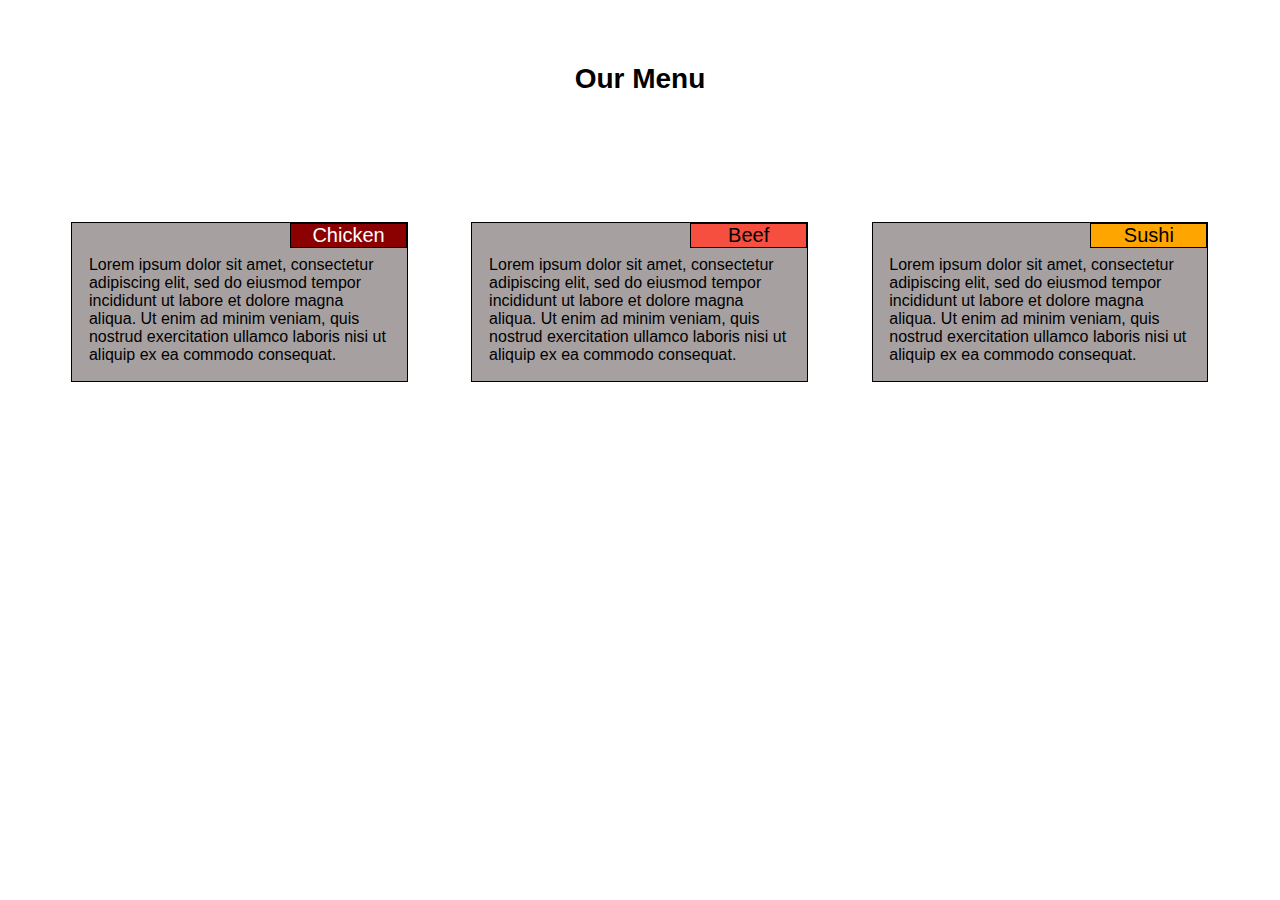
==== index.html @ ed5b0df2 "Update index.html" ====
<!doctype html>
<head>
<meta charset="utf-8">
<meta content="width=device-width initial-scaling=1">
<link rel="stylesheet" href="assignment2_styles.css">
</head>
<body>
<h1>Our Menu</h1>
<section id="chicken" class="col-lg-4 col-md-6">
  <span class="red title">Chicken</span>
  <article>
  Lorem ipsum dolor sit amet, consectetur adipiscing elit, sed do eiusmod tempor incididunt ut labore et dolore magna aliqua. Ut enim ad minim veniam, quis nostrud exercitation ullamco laboris nisi ut aliquip ex ea commodo consequat.
  </article>
</section>
<section id="beef" class="col-lg-4 col-md-6">
  <span class="orange title">Beef</span>
  <article>
  Lorem ipsum dolor sit amet, consectetur adipiscing elit, sed do eiusmod tempor incididunt ut labore et dolore magna aliqua. Ut enim ad minim veniam, quis nostrud exercitation ullamco laboris nisi ut aliquip ex ea commodo consequat.
  </article>
</section>
<section id="sushi" class="col-lg-4 col-md-12">
  <span class="yellow title">Sushi</span>
  <article>
  Lorem ipsum dolor sit amet, consectetur adipiscing elit, sed do eiusmod tempor incididunt ut labore et dolore magna aliqua. Ut enim ad minim veniam, quis nostrud exercitation ullamco laboris nisi ut aliquip ex ea commodo consequat.
  </article>
</section>
</body>
</html>
---- assignment2_styles.css ----
* {
	box-sizing: border-box;
}

body {
	color: black;
	font-family: Arial, sans serif;
}

h1 {
	text-align: center;
	font-size: 1.75em;
}

section {
	float: left;
	background-color: #a7a0a0;
	border: 1px solid black;
	position: relative;
}

.title {
	position: absolute;
	right: 0px;
	text-align: center;
	font-size: 1.25em;
	width: 35%;
	border: 1px solid black;
}

.red {
	background-color: #8b0000;
	color: white;
}

.orange {
	background-color: #f64e3f;
}

.yellow {
	background-color: #ffa500;
}

@media (min-width: 992px) {
	h1 {
		margin-top: 5%;
		margin-bottom: 10%;
	}
	section.col-lg-4 {
		width: 26.66%;
		height: 50%;
	}
	#chicken {
		margin-left: 5%;
		margin-right: 2.5%;
	}
	#beef {
		margin-left: 2.5%;
		margin-right: 2.5%;
	}
	#sushi {
		margin-left: 2.5%;
		margin-right: 5%;
	}
	article {
		margin: 10% 5% 5%;
	}
}

@media (min-width: 768px) and (max-width: 991px) {
	h1 {
		margin-top: 5%;
		margin-bottom: 10%;
	}
	section.col-md-6 {
		width: 42.5%;
		height: 40%;
	}
	section.col-md-12 {
		width: 90%;
		height: 40%;
		margin: 5%;
	}
	#chicken {
		margin-left: 5%;
		margin-right: 2.5%;
	}
	#beef {
		margin-left: 2.5%;
		margin-right: 5%;
	}
	article {
		margin: 8% 4% 4%;
	}
	#sushi > article {
		margin: 6% 3% 3%;
	}
}

@media (max-width: 767px) {
	h1 {
		margin-top: 5%;
		margin-bottom: 5%;
	}
	section {
		width: 90%;
		height: 25%;
		margin: 0% 5% 5%;
	}
	article {
		margin: 10% 5% 5%;
	}
}
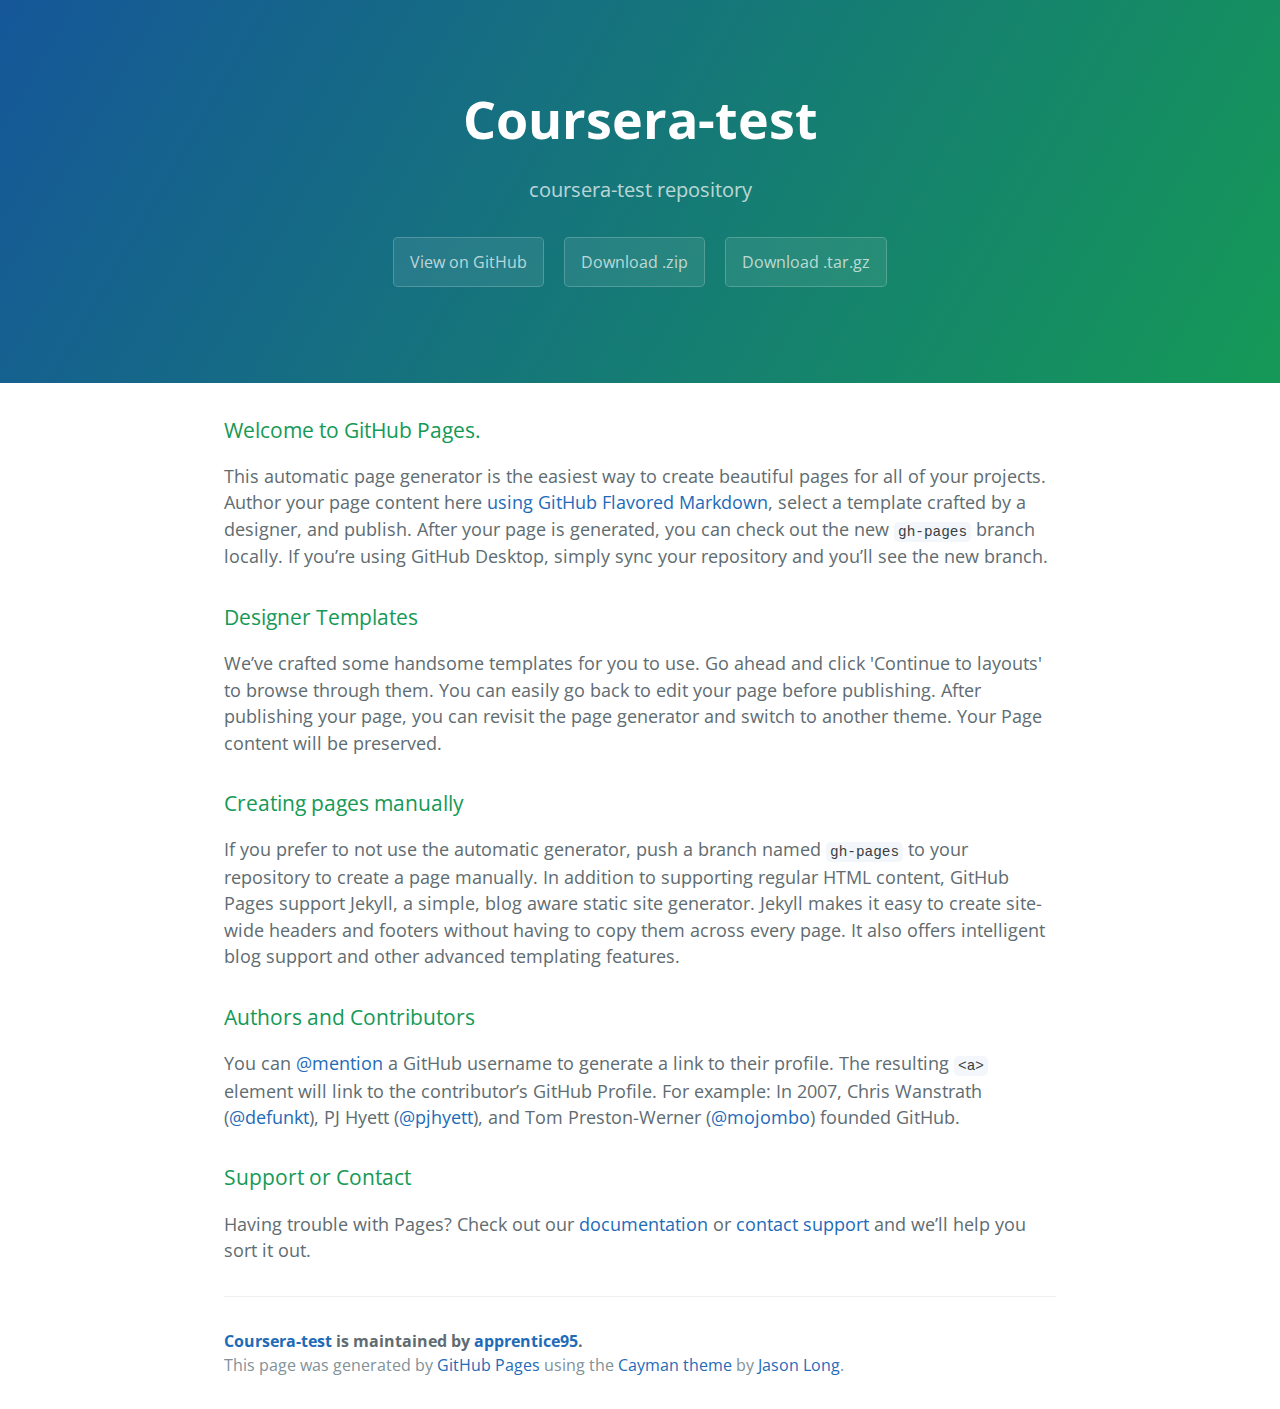
==== commit bdde344e: "Create gh-pages branch via GitHub" ====
--- a/index.html
+++ b/index.html
@@ -1,28 +1,57 @@
-<!doctype html>
-<head>
-<meta charset="utf-8">
-<meta content="width=device-width initial-scaling=1">
-<link rel="stylesheet" href="assignment2_styles.css">
-</head>
-<body>
-<h1>Our Menu</h1>
-<section id="chicken" class="col-lg-4 col-md-6">
-  <span class="red title">Chicken</span>
-  <article>
-  Lorem ipsum dolor sit amet, consectetur adipiscing elit, sed do eiusmod tempor incididunt ut labore et dolore magna aliqua. Ut enim ad minim veniam, quis nostrud exercitation ullamco laboris nisi ut aliquip ex ea commodo consequat.
-  </article>
-</section>
-<section id="beef" class="col-lg-4 col-md-6">
-  <span class="orange title">Beef</span>
-  <article>
-  Lorem ipsum dolor sit amet, consectetur adipiscing elit, sed do eiusmod tempor incididunt ut labore et dolore magna aliqua. Ut enim ad minim veniam, quis nostrud exercitation ullamco laboris nisi ut aliquip ex ea commodo consequat.
-  </article>
-</section>
-<section id="sushi" class="col-lg-4 col-md-12">
-  <span class="yellow title">Sushi</span>
-  <article>
-  Lorem ipsum dolor sit amet, consectetur adipiscing elit, sed do eiusmod tempor incididunt ut labore et dolore magna aliqua. Ut enim ad minim veniam, quis nostrud exercitation ullamco laboris nisi ut aliquip ex ea commodo consequat.
-  </article>
-</section>
-</body>
+<!DOCTYPE html>
+<html lang="en-us">
+  <head>
+    <meta charset="UTF-8">
+    <title>Coursera-test by apprentice95</title>
+    <meta name="viewport" content="width=device-width, initial-scale=1">
+    <link rel="stylesheet" type="text/css" href="stylesheets/normalize.css" media="screen">
+    <link href='https://fonts.googleapis.com/css?family=Open+Sans:400,700' rel='stylesheet' type='text/css'>
+    <link rel="stylesheet" type="text/css" href="stylesheets/stylesheet.css" media="screen">
+    <link rel="stylesheet" type="text/css" href="stylesheets/github-light.css" media="screen">
+  </head>
+  <body>
+    <section class="page-header">
+      <h1 class="project-name">Coursera-test</h1>
+      <h2 class="project-tagline">coursera-test repository</h2>
+      <a href="https://github.com/apprentice95/coursera-test" class="btn">View on GitHub</a>
+      <a href="https://github.com/apprentice95/coursera-test/zipball/master" class="btn">Download .zip</a>
+      <a href="https://github.com/apprentice95/coursera-test/tarball/master" class="btn">Download .tar.gz</a>
+    </section>
+
+    <section class="main-content">
+      <h3>
+<a id="welcome-to-github-pages" class="anchor" href="#welcome-to-github-pages" aria-hidden="true"><span aria-hidden="true" class="octicon octicon-link"></span></a>Welcome to GitHub Pages.</h3>
+
+<p>This automatic page generator is the easiest way to create beautiful pages for all of your projects. Author your page content here <a href="https://guides.github.com/features/mastering-markdown/">using GitHub Flavored Markdown</a>, select a template crafted by a designer, and publish. After your page is generated, you can check out the new <code>gh-pages</code> branch locally. If you’re using GitHub Desktop, simply sync your repository and you’ll see the new branch.</p>
+
+<h3>
+<a id="designer-templates" class="anchor" href="#designer-templates" aria-hidden="true"><span aria-hidden="true" class="octicon octicon-link"></span></a>Designer Templates</h3>
+
+<p>We’ve crafted some handsome templates for you to use. Go ahead and click 'Continue to layouts' to browse through them. You can easily go back to edit your page before publishing. After publishing your page, you can revisit the page generator and switch to another theme. Your Page content will be preserved.</p>
+
+<h3>
+<a id="creating-pages-manually" class="anchor" href="#creating-pages-manually" aria-hidden="true"><span aria-hidden="true" class="octicon octicon-link"></span></a>Creating pages manually</h3>
+
+<p>If you prefer to not use the automatic generator, push a branch named <code>gh-pages</code> to your repository to create a page manually. In addition to supporting regular HTML content, GitHub Pages support Jekyll, a simple, blog aware static site generator. Jekyll makes it easy to create site-wide headers and footers without having to copy them across every page. It also offers intelligent blog support and other advanced templating features.</p>
+
+<h3>
+<a id="authors-and-contributors" class="anchor" href="#authors-and-contributors" aria-hidden="true"><span aria-hidden="true" class="octicon octicon-link"></span></a>Authors and Contributors</h3>
+
+<p>You can <a href="https://help.github.com/articles/basic-writing-and-formatting-syntax/#mentioning-users-and-teams" class="user-mention">@mention</a> a GitHub username to generate a link to their profile. The resulting <code>&lt;a&gt;</code> element will link to the contributor’s GitHub Profile. For example: In 2007, Chris Wanstrath (<a href="https://github.com/defunkt" class="user-mention">@defunkt</a>), PJ Hyett (<a href="https://github.com/pjhyett" class="user-mention">@pjhyett</a>), and Tom Preston-Werner (<a href="https://github.com/mojombo" class="user-mention">@mojombo</a>) founded GitHub.</p>
+
+<h3>
+<a id="support-or-contact" class="anchor" href="#support-or-contact" aria-hidden="true"><span aria-hidden="true" class="octicon octicon-link"></span></a>Support or Contact</h3>
+
+<p>Having trouble with Pages? Check out our <a href="https://help.github.com/pages">documentation</a> or <a href="https://github.com/contact">contact support</a> and we’ll help you sort it out.</p>
+
+      <footer class="site-footer">
+        <span class="site-footer-owner"><a href="https://github.com/apprentice95/coursera-test">Coursera-test</a> is maintained by <a href="https://github.com/apprentice95">apprentice95</a>.</span>
+
+        <span class="site-footer-credits">This page was generated by <a href="https://pages.github.com">GitHub Pages</a> using the <a href="https://github.com/jasonlong/cayman-theme">Cayman theme</a> by <a href="https://twitter.com/jasonlong">Jason Long</a>.</span>
+      </footer>
+
+    </section>
+
+  
+  </body>
 </html>
--- a/stylesheets/stylesheet.css
+++ b/stylesheets/stylesheet.css
@@ -0,0 +1,245 @@
+* {
+  box-sizing: border-box; }
+
+body {
+  padding: 0;
+  margin: 0;
+  font-family: "Open Sans", "Helvetica Neue", Helvetica, Arial, sans-serif;
+  font-size: 16px;
+  line-height: 1.5;
+  color: #606c71; }
+
+a {
+  color: #1e6bb8;
+  text-decoration: none; }
+  a:hover {
+    text-decoration: underline; }
+
+.btn {
+  display: inline-block;
+  margin-bottom: 1rem;
+  color: rgba(255, 255, 255, 0.7);
+  background-color: rgba(255, 255, 255, 0.08);
+  border-color: rgba(255, 255, 255, 0.2);
+  border-style: solid;
+  border-width: 1px;
+  border-radius: 0.3rem;
+  transition: color 0.2s, background-color 0.2s, border-color 0.2s; }
+  .btn + .btn {
+    margin-left: 1rem; }
+
+.btn:hover {
+  color: rgba(255, 255, 255, 0.8);
+  text-decoration: none;
+  background-color: rgba(255, 255, 255, 0.2);
+  border-color: rgba(255, 255, 255, 0.3); }
+
+@media screen and (min-width: 64em) {
+  .btn {
+    padding: 0.75rem 1rem; } }
+
+@media screen and (min-width: 42em) and (max-width: 64em) {
+  .btn {
+    padding: 0.6rem 0.9rem;
+    font-size: 0.9rem; } }
+
+@media screen and (max-width: 42em) {
+  .btn {
+    display: block;
+    width: 100%;
+    padding: 0.75rem;
+    font-size: 0.9rem; }
+    .btn + .btn {
+      margin-top: 1rem;
+      margin-left: 0; } }
+
+.page-header {
+  color: #fff;
+  text-align: center;
+  background-color: #159957;
+  background-image: linear-gradient(120deg, #155799, #159957); }
+
+@media screen and (min-width: 64em) {
+  .page-header {
+    padding: 5rem 6rem; } }
+
+@media screen and (min-width: 42em) and (max-width: 64em) {
+  .page-header {
+    padding: 3rem 4rem; } }
+
+@media screen and (max-width: 42em) {
+  .page-header {
+    padding: 2rem 1rem; } }
+
+.project-name {
+  margin-top: 0;
+  margin-bottom: 0.1rem; }
+
+@media screen and (min-width: 64em) {
+  .project-name {
+    font-size: 3.25rem; } }
+
+@media screen and (min-width: 42em) and (max-width: 64em) {
+  .project-name {
+    font-size: 2.25rem; } }
+
+@media screen and (max-width: 42em) {
+  .project-name {
+    font-size: 1.75rem; } }
+
+.project-tagline {
+  margin-bottom: 2rem;
+  font-weight: normal;
+  opacity: 0.7; }
+
+@media screen and (min-width: 64em) {
+  .project-tagline {
+    font-size: 1.25rem; } }
+
+@media screen and (min-width: 42em) and (max-width: 64em) {
+  .project-tagline {
+    font-size: 1.15rem; } }
+
+@media screen and (max-width: 42em) {
+  .project-tagline {
+    font-size: 1rem; } }
+
+.main-content :first-child {
+  margin-top: 0; }
+.main-content img {
+  max-width: 100%; }
+.main-content h1, .main-content h2, .main-content h3, .main-content h4, .main-content h5, .main-content h6 {
+  margin-top: 2rem;
+  margin-bottom: 1rem;
+  font-weight: normal;
+  color: #159957; }
+.main-content p {
+  margin-bottom: 1em; }
+.main-content code {
+  padding: 2px 4px;
+  font-family: Consolas, "Liberation Mono", Menlo, Courier, monospace;
+  font-size: 0.9rem;
+  color: #383e41;
+  background-color: #f3f6fa;
+  border-radius: 0.3rem; }
+.main-content pre {
+  padding: 0.8rem;
+  margin-top: 0;
+  margin-bottom: 1rem;
+  font: 1rem Consolas, "Liberation Mono", Menlo, Courier, monospace;
+  color: #567482;
+  word-wrap: normal;
+  background-color: #f3f6fa;
+  border: solid 1px #dce6f0;
+  border-radius: 0.3rem; }
+  .main-content pre > code {
+    padding: 0;
+    margin: 0;
+    font-size: 0.9rem;
+    color: #567482;
+    word-break: normal;
+    white-space: pre;
+    background: transparent;
+    border: 0; }
+.main-content .highlight {
+  margin-bottom: 1rem; }
+  .main-content .highlight pre {
+    margin-bottom: 0;
+    word-break: normal; }
+.main-content .highlight pre, .main-content pre {
+  padding: 0.8rem;
+  overflow: auto;
+  font-size: 0.9rem;
+  line-height: 1.45;
+  border-radius: 0.3rem; }
+.main-content pre code, .main-content pre tt {
+  display: inline;
+  max-width: initial;
+  padding: 0;
+  margin: 0;
+  overflow: initial;
+  line-height: inherit;
+  word-wrap: normal;
+  background-color: transparent;
+  border: 0; }
+  .main-content pre code:before, .main-content pre code:after, .main-content pre tt:before, .main-content pre tt:after {
+    content: normal; }
+.main-content ul, .main-content ol {
+  margin-top: 0; }
+.main-content blockquote {
+  padding: 0 1rem;
+  margin-left: 0;
+  color: #819198;
+  border-left: 0.3rem solid #dce6f0; }
+  .main-content blockquote > :first-child {
+    margin-top: 0; }
+  .main-content blockquote > :last-child {
+    margin-bottom: 0; }
+.main-content table {
+  display: block;
+  width: 100%;
+  overflow: auto;
+  word-break: normal;
+  word-break: keep-all; }
+  .main-content table th {
+    font-weight: bold; }
+  .main-content table th, .main-content table td {
+    padding: 0.5rem 1rem;
+    border: 1px solid #e9ebec; }
+.main-content dl {
+  padding: 0; }
+  .main-content dl dt {
+    padding: 0;
+    margin-top: 1rem;
+    font-size: 1rem;
+    font-weight: bold; }
+  .main-content dl dd {
+    padding: 0;
+    margin-bottom: 1rem; }
+.main-content hr {
+  height: 2px;
+  padding: 0;
+  margin: 1rem 0;
+  background-color: #eff0f1;
+  border: 0; }
+
+@media screen and (min-width: 64em) {
+  .main-content {
+    max-width: 64rem;
+    padding: 2rem 6rem;
+    margin: 0 auto;
+    font-size: 1.1rem; } }
+
+@media screen and (min-width: 42em) and (max-width: 64em) {
+  .main-content {
+    padding: 2rem 4rem;
+    font-size: 1.1rem; } }
+
+@media screen and (max-width: 42em) {
+  .main-content {
+    padding: 2rem 1rem;
+    font-size: 1rem; } }
+
+.site-footer {
+  padding-top: 2rem;
+  margin-top: 2rem;
+  border-top: solid 1px #eff0f1; }
+
+.site-footer-owner {
+  display: block;
+  font-weight: bold; }
+
+.site-footer-credits {
+  color: #819198; }
+
+@media screen and (min-width: 64em) {
+  .site-footer {
+    font-size: 1rem; } }
+
+@media screen and (min-width: 42em) and (max-width: 64em) {
+  .site-footer {
+    font-size: 1rem; } }
+
+@media screen and (max-width: 42em) {
+  .site-footer {
+    font-size: 0.9rem; } }
--- a/stylesheets/github-light.css
+++ b/stylesheets/github-light.css
@@ -0,0 +1,124 @@
+/*
+The MIT License (MIT)
+
+Copyright (c) 2016 GitHub, Inc.
+
+Permission is hereby granted, free of charge, to any person obtaining a copy
+of this software and associated documentation files (the "Software"), to deal
+in the Software without restriction, including without limitation the rights
+to use, copy, modify, merge, publish, distribute, sublicense, and/or sell
+copies of the Software, and to permit persons to whom the Software is
+furnished to do so, subject to the following conditions:
+
+The above copyright notice and this permission notice shall be included in all
+copies or substantial portions of the Software.
+
+THE SOFTWARE IS PROVIDED "AS IS", WITHOUT WARRANTY OF ANY KIND, EXPRESS OR
+IMPLIED, INCLUDING BUT NOT LIMITED TO THE WARRANTIES OF MERCHANTABILITY,
+FITNESS FOR A PARTICULAR PURPOSE AND NONINFRINGEMENT. IN NO EVENT SHALL THE
+AUTHORS OR COPYRIGHT HOLDERS BE LIABLE FOR ANY CLAIM, DAMAGES OR OTHER
+LIABILITY, WHETHER IN AN ACTION OF CONTRACT, TORT OR OTHERWISE, ARISING FROM,
+OUT OF OR IN CONNECTION WITH THE SOFTWARE OR THE USE OR OTHER DEALINGS IN THE
+SOFTWARE.
+
+*/
+
+.pl-c /* comment */ {
+  color: #969896;
+}
+
+.pl-c1 /* constant, variable.other.constant, support, meta.property-name, support.constant, support.variable, meta.module-reference, markup.raw, meta.diff.header */,
+.pl-s .pl-v /* string variable */ {
+  color: #0086b3;
+}
+
+.pl-e /* entity */,
+.pl-en /* entity.name */ {
+  color: #795da3;
+}
+
+.pl-smi /* variable.parameter.function, storage.modifier.package, storage.modifier.import, storage.type.java, variable.other */,
+.pl-s .pl-s1 /* string source */ {
+  color: #333;
+}
+
+.pl-ent /* entity.name.tag */ {
+  color: #63a35c;
+}
+
+.pl-k /* keyword, storage, storage.type */ {
+  color: #a71d5d;
+}
+
+.pl-s /* string */,
+.pl-pds /* punctuation.definition.string, string.regexp.character-class */,
+.pl-s .pl-pse .pl-s1 /* string punctuation.section.embedded source */,
+.pl-sr /* string.regexp */,
+.pl-sr .pl-cce /* string.regexp constant.character.escape */,
+.pl-sr .pl-sre /* string.regexp source.ruby.embedded */,
+.pl-sr .pl-sra /* string.regexp string.regexp.arbitrary-repitition */ {
+  color: #183691;
+}
+
+.pl-v /* variable */ {
+  color: #ed6a43;
+}
+
+.pl-id /* invalid.deprecated */ {
+  color: #b52a1d;
+}
+
+.pl-ii /* invalid.illegal */ {
+  color: #f8f8f8;
+  background-color: #b52a1d;
+}
+
+.pl-sr .pl-cce /* string.regexp constant.character.escape */ {
+  font-weight: bold;
+  color: #63a35c;
+}
+
+.pl-ml /* markup.list */ {
+  color: #693a17;
+}
+
+.pl-mh /* markup.heading */,
+.pl-mh .pl-en /* markup.heading entity.name */,
+.pl-ms /* meta.separator */ {
+  font-weight: bold;
+  color: #1d3e81;
+}
+
+.pl-mq /* markup.quote */ {
+  color: #008080;
+}
+
+.pl-mi /* markup.italic */ {
+  font-style: italic;
+  color: #333;
+}
+
+.pl-mb /* markup.bold */ {
+  font-weight: bold;
+  color: #333;
+}
+
+.pl-md /* markup.deleted, meta.diff.header.from-file */ {
+  color: #bd2c00;
+  background-color: #ffecec;
+}
+
+.pl-mi1 /* markup.inserted, meta.diff.header.to-file */ {
+  color: #55a532;
+  background-color: #eaffea;
+}
+
+.pl-mdr /* meta.diff.range */ {
+  font-weight: bold;
+  color: #795da3;
+}
+
+.pl-mo /* meta.output */ {
+  color: #1d3e81;
+}
+
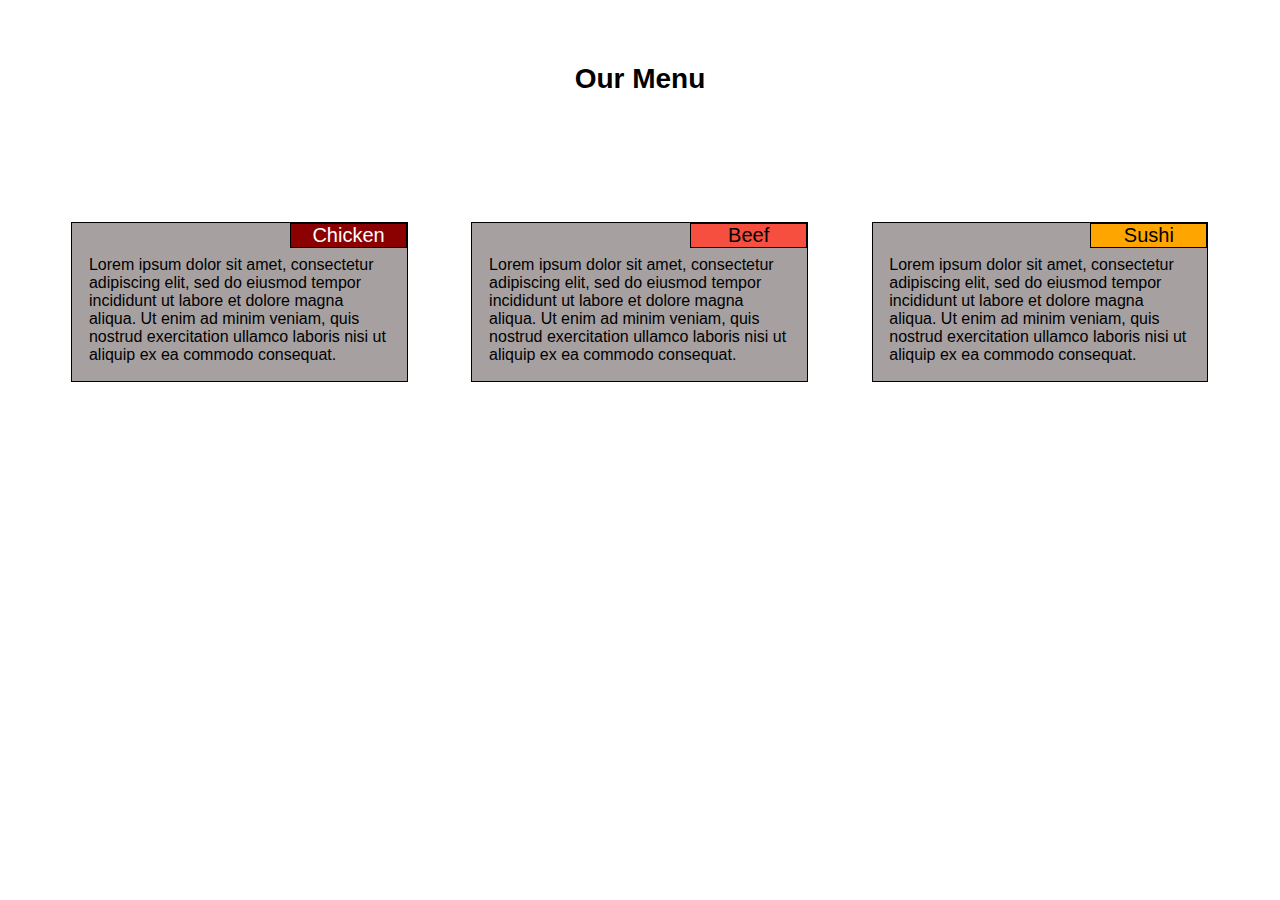
==== commit a4fd472e: "Rename assignment-2/index.html to index.html" ====
--- a/index.html
+++ b/index.html
@@ -1,57 +1,28 @@
-<!DOCTYPE html>
-<html lang="en-us">
-  <head>
-    <meta charset="UTF-8">
-    <title>Coursera-test by apprentice95</title>
-    <meta name="viewport" content="width=device-width, initial-scale=1">
-    <link rel="stylesheet" type="text/css" href="stylesheets/normalize.css" media="screen">
-    <link href='https://fonts.googleapis.com/css?family=Open+Sans:400,700' rel='stylesheet' type='text/css'>
-    <link rel="stylesheet" type="text/css" href="stylesheets/stylesheet.css" media="screen">
-    <link rel="stylesheet" type="text/css" href="stylesheets/github-light.css" media="screen">
-  </head>
-  <body>
-    <section class="page-header">
-      <h1 class="project-name">Coursera-test</h1>
-      <h2 class="project-tagline">coursera-test repository</h2>
-      <a href="https://github.com/apprentice95/coursera-test" class="btn">View on GitHub</a>
-      <a href="https://github.com/apprentice95/coursera-test/zipball/master" class="btn">Download .zip</a>
-      <a href="https://github.com/apprentice95/coursera-test/tarball/master" class="btn">Download .tar.gz</a>
-    </section>
-
-    <section class="main-content">
-      <h3>
-<a id="welcome-to-github-pages" class="anchor" href="#welcome-to-github-pages" aria-hidden="true"><span aria-hidden="true" class="octicon octicon-link"></span></a>Welcome to GitHub Pages.</h3>
-
-<p>This automatic page generator is the easiest way to create beautiful pages for all of your projects. Author your page content here <a href="https://guides.github.com/features/mastering-markdown/">using GitHub Flavored Markdown</a>, select a template crafted by a designer, and publish. After your page is generated, you can check out the new <code>gh-pages</code> branch locally. If you’re using GitHub Desktop, simply sync your repository and you’ll see the new branch.</p>
-
-<h3>
-<a id="designer-templates" class="anchor" href="#designer-templates" aria-hidden="true"><span aria-hidden="true" class="octicon octicon-link"></span></a>Designer Templates</h3>
-
-<p>We’ve crafted some handsome templates for you to use. Go ahead and click 'Continue to layouts' to browse through them. You can easily go back to edit your page before publishing. After publishing your page, you can revisit the page generator and switch to another theme. Your Page content will be preserved.</p>
-
-<h3>
-<a id="creating-pages-manually" class="anchor" href="#creating-pages-manually" aria-hidden="true"><span aria-hidden="true" class="octicon octicon-link"></span></a>Creating pages manually</h3>
-
-<p>If you prefer to not use the automatic generator, push a branch named <code>gh-pages</code> to your repository to create a page manually. In addition to supporting regular HTML content, GitHub Pages support Jekyll, a simple, blog aware static site generator. Jekyll makes it easy to create site-wide headers and footers without having to copy them across every page. It also offers intelligent blog support and other advanced templating features.</p>
-
-<h3>
-<a id="authors-and-contributors" class="anchor" href="#authors-and-contributors" aria-hidden="true"><span aria-hidden="true" class="octicon octicon-link"></span></a>Authors and Contributors</h3>
-
-<p>You can <a href="https://help.github.com/articles/basic-writing-and-formatting-syntax/#mentioning-users-and-teams" class="user-mention">@mention</a> a GitHub username to generate a link to their profile. The resulting <code>&lt;a&gt;</code> element will link to the contributor’s GitHub Profile. For example: In 2007, Chris Wanstrath (<a href="https://github.com/defunkt" class="user-mention">@defunkt</a>), PJ Hyett (<a href="https://github.com/pjhyett" class="user-mention">@pjhyett</a>), and Tom Preston-Werner (<a href="https://github.com/mojombo" class="user-mention">@mojombo</a>) founded GitHub.</p>
-
-<h3>
-<a id="support-or-contact" class="anchor" href="#support-or-contact" aria-hidden="true"><span aria-hidden="true" class="octicon octicon-link"></span></a>Support or Contact</h3>
-
-<p>Having trouble with Pages? Check out our <a href="https://help.github.com/pages">documentation</a> or <a href="https://github.com/contact">contact support</a> and we’ll help you sort it out.</p>
-
-      <footer class="site-footer">
-        <span class="site-footer-owner"><a href="https://github.com/apprentice95/coursera-test">Coursera-test</a> is maintained by <a href="https://github.com/apprentice95">apprentice95</a>.</span>
-
-        <span class="site-footer-credits">This page was generated by <a href="https://pages.github.com">GitHub Pages</a> using the <a href="https://github.com/jasonlong/cayman-theme">Cayman theme</a> by <a href="https://twitter.com/jasonlong">Jason Long</a>.</span>
-      </footer>
-
-    </section>
-
-  
-  </body>
+<!doctype html>
+<head>
+<meta charset="utf-8">
+<meta content="width=device-width initial-scaling=1">
+<link rel="stylesheet" href="assignment2_styles.css">
+</head>
+<body>
+<h1>Our Menu</h1>
+<section id="chicken" class="col-lg-4 col-md-6">
+  <span class="red title">Chicken</span>
+  <article>
+  Lorem ipsum dolor sit amet, consectetur adipiscing elit, sed do eiusmod tempor incididunt ut labore et dolore magna aliqua. Ut enim ad minim veniam, quis nostrud exercitation ullamco laboris nisi ut aliquip ex ea commodo consequat.
+  </article>
+</section>
+<section id="beef" class="col-lg-4 col-md-6">
+  <span class="orange title">Beef</span>
+  <article>
+  Lorem ipsum dolor sit amet, consectetur adipiscing elit, sed do eiusmod tempor incididunt ut labore et dolore magna aliqua. Ut enim ad minim veniam, quis nostrud exercitation ullamco laboris nisi ut aliquip ex ea commodo consequat.
+  </article>
+</section>
+<section id="sushi" class="col-lg-4 col-md-12">
+  <span class="yellow title">Sushi</span>
+  <article>
+  Lorem ipsum dolor sit amet, consectetur adipiscing elit, sed do eiusmod tempor incididunt ut labore et dolore magna aliqua. Ut enim ad minim veniam, quis nostrud exercitation ullamco laboris nisi ut aliquip ex ea commodo consequat.
+  </article>
+</section>
+</body>
 </html>
--- a/assignment2_styles.css
+++ b/assignment2_styles.css
@@ -0,0 +1,113 @@
+* {
+	box-sizing: border-box;
+}
+
+body {
+	color: black;
+	font-family: Arial, sans serif;
+}
+
+h1 {
+	text-align: center;
+	font-size: 1.75em;
+}
+
+section {
+	float: left;
+	background-color: #a7a0a0;
+	border: 1px solid black;
+	position: relative;
+}
+
+.title {
+	position: absolute;
+	right: 0px;
+	text-align: center;
+	font-size: 1.25em;
+	width: 35%;
+	border: 1px solid black;
+}
+
+.red {
+	background-color: #8b0000;
+	color: white;
+}
+
+.orange {
+	background-color: #f64e3f;
+}
+
+.yellow {
+	background-color: #ffa500;
+}
+
+@media (min-width: 992px) {
+	h1 {
+		margin-top: 5%;
+		margin-bottom: 10%;
+	}
+	section.col-lg-4 {
+		width: 26.66%;
+		height: 50%;
+	}
+	#chicken {
+		margin-left: 5%;
+		margin-right: 2.5%;
+	}
+	#beef {
+		margin-left: 2.5%;
+		margin-right: 2.5%;
+	}
+	#sushi {
+		margin-left: 2.5%;
+		margin-right: 5%;
+	}
+	article {
+		margin: 10% 5% 5%;
+	}
+}
+
+@media (min-width: 768px) and (max-width: 991px) {
+	h1 {
+		margin-top: 5%;
+		margin-bottom: 10%;
+	}
+	section.col-md-6 {
+		width: 42.5%;
+		height: 40%;
+	}
+	section.col-md-12 {
+		width: 90%;
+		height: 40%;
+		margin: 5%;
+	}
+	#chicken {
+		margin-left: 5%;
+		margin-right: 2.5%;
+	}
+	#beef {
+		margin-left: 2.5%;
+		margin-right: 5%;
+	}
+	article {
+		margin: 8% 4% 4%;
+	}
+	#sushi > article {
+		margin: 6% 3% 3%;
+	}
+}
+
+@media (max-width: 767px) {
+	h1 {
+		margin-top: 5%;
+		margin-bottom: 5%;
+	}
+	section {
+		width: 90%;
+		height: 25%;
+		margin: 0% 5% 5%;
+	}
+	article {
+		margin: 10% 5% 5%;
+	}
+}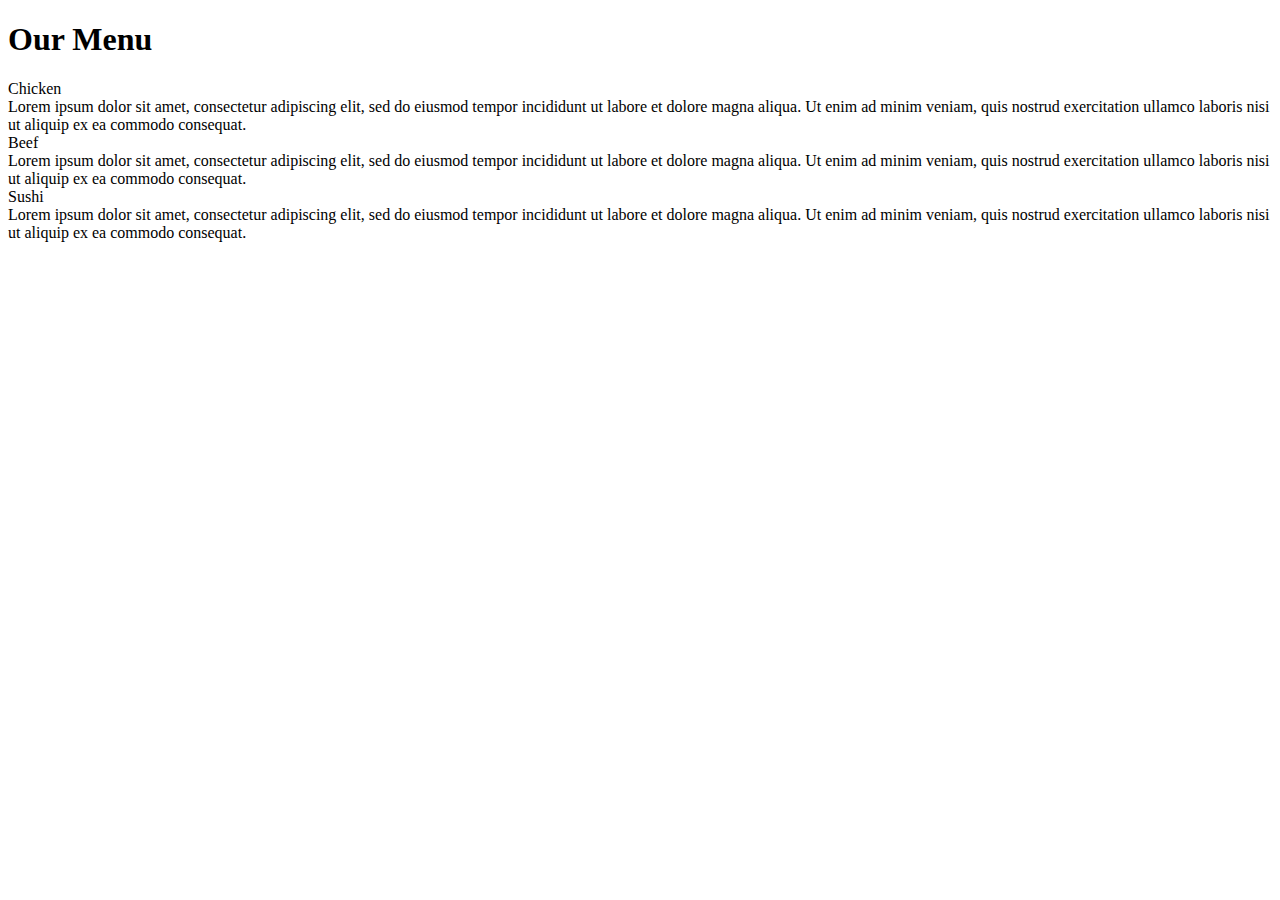
==== commit cb2d9f3e: "Update index.html" ====
--- a/index.html
+++ b/index.html
@@ -1,28 +1,28 @@
 <!doctype html>
-<head>
-<meta charset="utf-8">
-<meta content="width=device-width initial-scaling=1">
-<link rel="stylesheet" href="assignment2_styles.css">
-</head>
-<body>
-<h1>Our Menu</h1>
-<section id="chicken" class="col-lg-4 col-md-6">
-  <span class="red title">Chicken</span>
-  <article>
-  Lorem ipsum dolor sit amet, consectetur adipiscing elit, sed do eiusmod tempor incididunt ut labore et dolore magna aliqua. Ut enim ad minim veniam, quis nostrud exercitation ullamco laboris nisi ut aliquip ex ea commodo consequat.
-  </article>
-</section>
-<section id="beef" class="col-lg-4 col-md-6">
-  <span class="orange title">Beef</span>
-  <article>
-  Lorem ipsum dolor sit amet, consectetur adipiscing elit, sed do eiusmod tempor incididunt ut labore et dolore magna aliqua. Ut enim ad minim veniam, quis nostrud exercitation ullamco laboris nisi ut aliquip ex ea commodo consequat.
-  </article>
-</section>
-<section id="sushi" class="col-lg-4 col-md-12">
-  <span class="yellow title">Sushi</span>
-  <article>
-  Lorem ipsum dolor sit amet, consectetur adipiscing elit, sed do eiusmod tempor incididunt ut labore et dolore magna aliqua. Ut enim ad minim veniam, quis nostrud exercitation ullamco laboris nisi ut aliquip ex ea commodo consequat.
-  </article>
-</section>
-</body>
+  <head>
+    <meta charset="utf-8">
+    <meta content="width=device-width initial-scaling=1">
+    <link rel="stylesheet" href="stylesheets/assignment2_styles.css">
+  </head>
+  <body>
+    <h1>Our Menu</h1>
+    <section id="chicken" class="col-lg-4 col-md-6">
+      <span class="red title">Chicken</span>
+      <article>
+      Lorem ipsum dolor sit amet, consectetur adipiscing elit, sed do eiusmod tempor incididunt ut labore et dolore magna aliqua. Ut enim ad minim veniam, quis nostrud exercitation ullamco laboris nisi ut aliquip ex ea commodo consequat.
+      </article>
+    </section>
+    <section id="beef" class="col-lg-4 col-md-6">
+      <span class="orange title">Beef</span>
+      <article>
+      Lorem ipsum dolor sit amet, consectetur adipiscing elit, sed do eiusmod tempor incididunt ut labore et dolore magna aliqua. Ut enim ad minim veniam, quis nostrud exercitation ullamco laboris nisi ut aliquip ex ea commodo consequat.
+      </article>
+    </section>
+    <section id="sushi" class="col-lg-4 col-md-12">
+      <span class="yellow title">Sushi</span>
+      <article>
+      Lorem ipsum dolor sit amet, consectetur adipiscing elit, sed do eiusmod tempor incididunt ut labore et dolore magna aliqua. Ut enim ad minim veniam, quis nostrud exercitation ullamco laboris nisi ut aliquip ex ea commodo consequat.
+      </article>
+    </section>
+  </body>
 </html>
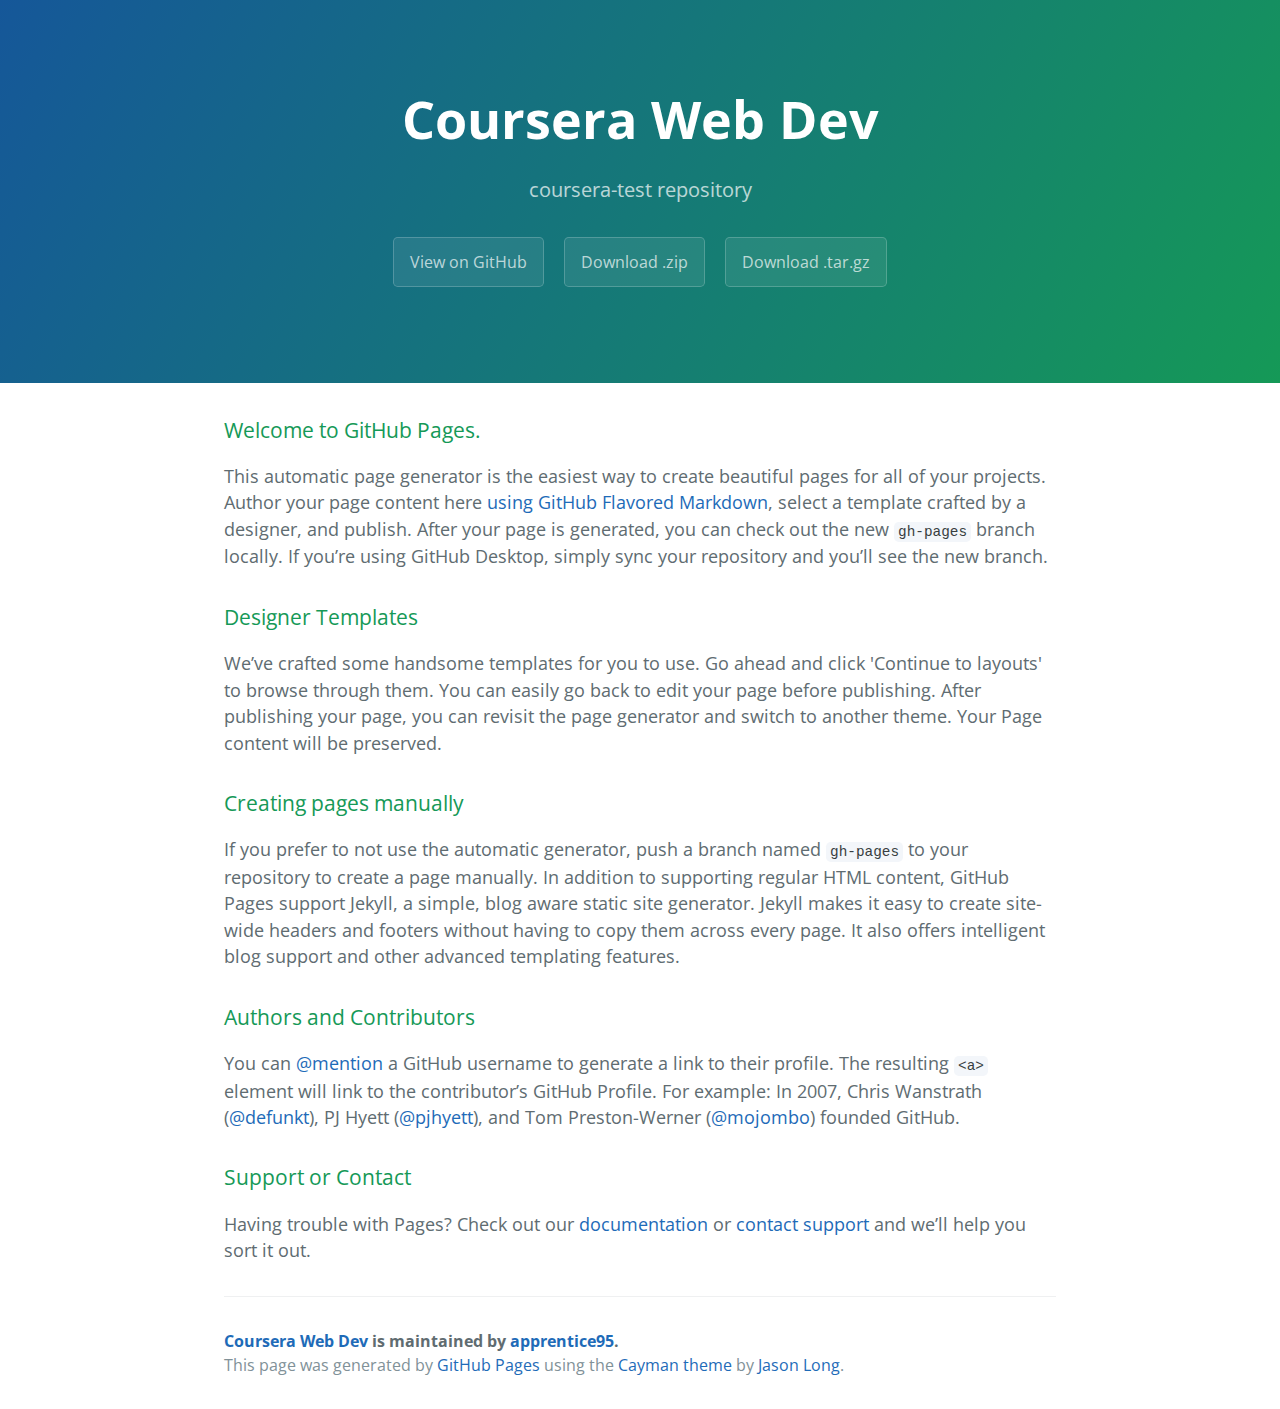
==== commit dc27cc61: "Create gh-pages branch via GitHub" ====
--- a/index.html
+++ b/index.html
@@ -1,28 +1,57 @@
-<!doctype html>
+<!DOCTYPE html>
+<html lang="en-us">
   <head>
-    <meta charset="utf-8">
-    <meta content="width=device-width initial-scaling=1">
-    <link rel="stylesheet" href="stylesheets/assignment2_styles.css">
+    <meta charset="UTF-8">
+    <title>Coursera Web Dev by apprentice95</title>
+    <meta name="viewport" content="width=device-width, initial-scale=1">
+    <link rel="stylesheet" type="text/css" href="stylesheets/normalize.css" media="screen">
+    <link href='https://fonts.googleapis.com/css?family=Open+Sans:400,700' rel='stylesheet' type='text/css'>
+    <link rel="stylesheet" type="text/css" href="stylesheets/stylesheet.css" media="screen">
+    <link rel="stylesheet" type="text/css" href="stylesheets/github-light.css" media="screen">
   </head>
   <body>
-    <h1>Our Menu</h1>
-    <section id="chicken" class="col-lg-4 col-md-6">
-      <span class="red title">Chicken</span>
-      <article>
-      Lorem ipsum dolor sit amet, consectetur adipiscing elit, sed do eiusmod tempor incididunt ut labore et dolore magna aliqua. Ut enim ad minim veniam, quis nostrud exercitation ullamco laboris nisi ut aliquip ex ea commodo consequat.
-      </article>
+    <section class="page-header">
+      <h1 class="project-name">Coursera Web Dev</h1>
+      <h2 class="project-tagline">coursera-test repository</h2>
+      <a href="https://github.com/apprentice95/coursera-test" class="btn">View on GitHub</a>
+      <a href="https://github.com/apprentice95/coursera-test/zipball/master" class="btn">Download .zip</a>
+      <a href="https://github.com/apprentice95/coursera-test/tarball/master" class="btn">Download .tar.gz</a>
     </section>
-    <section id="beef" class="col-lg-4 col-md-6">
-      <span class="orange title">Beef</span>
-      <article>
-      Lorem ipsum dolor sit amet, consectetur adipiscing elit, sed do eiusmod tempor incididunt ut labore et dolore magna aliqua. Ut enim ad minim veniam, quis nostrud exercitation ullamco laboris nisi ut aliquip ex ea commodo consequat.
-      </article>
+
+    <section class="main-content">
+      <h3>
+<a id="welcome-to-github-pages" class="anchor" href="#welcome-to-github-pages" aria-hidden="true"><span aria-hidden="true" class="octicon octicon-link"></span></a>Welcome to GitHub Pages.</h3>
+
+<p>This automatic page generator is the easiest way to create beautiful pages for all of your projects. Author your page content here <a href="https://guides.github.com/features/mastering-markdown/">using GitHub Flavored Markdown</a>, select a template crafted by a designer, and publish. After your page is generated, you can check out the new <code>gh-pages</code> branch locally. If you’re using GitHub Desktop, simply sync your repository and you’ll see the new branch.</p>
+
+<h3>
+<a id="designer-templates" class="anchor" href="#designer-templates" aria-hidden="true"><span aria-hidden="true" class="octicon octicon-link"></span></a>Designer Templates</h3>
+
+<p>We’ve crafted some handsome templates for you to use. Go ahead and click 'Continue to layouts' to browse through them. You can easily go back to edit your page before publishing. After publishing your page, you can revisit the page generator and switch to another theme. Your Page content will be preserved.</p>
+
+<h3>
+<a id="creating-pages-manually" class="anchor" href="#creating-pages-manually" aria-hidden="true"><span aria-hidden="true" class="octicon octicon-link"></span></a>Creating pages manually</h3>
+
+<p>If you prefer to not use the automatic generator, push a branch named <code>gh-pages</code> to your repository to create a page manually. In addition to supporting regular HTML content, GitHub Pages support Jekyll, a simple, blog aware static site generator. Jekyll makes it easy to create site-wide headers and footers without having to copy them across every page. It also offers intelligent blog support and other advanced templating features.</p>
+
+<h3>
+<a id="authors-and-contributors" class="anchor" href="#authors-and-contributors" aria-hidden="true"><span aria-hidden="true" class="octicon octicon-link"></span></a>Authors and Contributors</h3>
+
+<p>You can <a href="https://help.github.com/articles/basic-writing-and-formatting-syntax/#mentioning-users-and-teams" class="user-mention">@mention</a> a GitHub username to generate a link to their profile. The resulting <code>&lt;a&gt;</code> element will link to the contributor’s GitHub Profile. For example: In 2007, Chris Wanstrath (<a href="https://github.com/defunkt" class="user-mention">@defunkt</a>), PJ Hyett (<a href="https://github.com/pjhyett" class="user-mention">@pjhyett</a>), and Tom Preston-Werner (<a href="https://github.com/mojombo" class="user-mention">@mojombo</a>) founded GitHub.</p>
+
+<h3>
+<a id="support-or-contact" class="anchor" href="#support-or-contact" aria-hidden="true"><span aria-hidden="true" class="octicon octicon-link"></span></a>Support or Contact</h3>
+
+<p>Having trouble with Pages? Check out our <a href="https://help.github.com/pages">documentation</a> or <a href="https://github.com/contact">contact support</a> and we’ll help you sort it out.</p>
+
+      <footer class="site-footer">
+        <span class="site-footer-owner"><a href="https://github.com/apprentice95/coursera-test">Coursera Web Dev</a> is maintained by <a href="https://github.com/apprentice95">apprentice95</a>.</span>
+
+        <span class="site-footer-credits">This page was generated by <a href="https://pages.github.com">GitHub Pages</a> using the <a href="https://github.com/jasonlong/cayman-theme">Cayman theme</a> by <a href="https://twitter.com/jasonlong">Jason Long</a>.</span>
+      </footer>
+
     </section>
-    <section id="sushi" class="col-lg-4 col-md-12">
-      <span class="yellow title">Sushi</span>
-      <article>
-      Lorem ipsum dolor sit amet, consectetur adipiscing elit, sed do eiusmod tempor incididunt ut labore et dolore magna aliqua. Ut enim ad minim veniam, quis nostrud exercitation ullamco laboris nisi ut aliquip ex ea commodo consequat.
-      </article>
-    </section>
+
+  
   </body>
 </html>
--- a/stylesheets/stylesheet.css
+++ b/stylesheets/stylesheet.css
@@ -0,0 +1,245 @@
+* {
+  box-sizing: border-box; }
+
+body {
+  padding: 0;
+  margin: 0;
+  font-family: "Open Sans", "Helvetica Neue", Helvetica, Arial, sans-serif;
+  font-size: 16px;
+  line-height: 1.5;
+  color: #606c71; }
+
+a {
+  color: #1e6bb8;
+  text-decoration: none; }
+  a:hover {
+    text-decoration: underline; }
+
+.btn {
+  display: inline-block;
+  margin-bottom: 1rem;
+  color: rgba(255, 255, 255, 0.7);
+  background-color: rgba(255, 255, 255, 0.08);
+  border-color: rgba(255, 255, 255, 0.2);
+  border-style: solid;
+  border-width: 1px;
+  border-radius: 0.3rem;
+  transition: color 0.2s, background-color 0.2s, border-color 0.2s; }
+  .btn + .btn {
+    margin-left: 1rem; }
+
+.btn:hover {
+  color: rgba(255, 255, 255, 0.8);
+  text-decoration: none;
+  background-color: rgba(255, 255, 255, 0.2);
+  border-color: rgba(255, 255, 255, 0.3); }
+
+@media screen and (min-width: 64em) {
+  .btn {
+    padding: 0.75rem 1rem; } }
+
+@media screen and (min-width: 42em) and (max-width: 64em) {
+  .btn {
+    padding: 0.6rem 0.9rem;
+    font-size: 0.9rem; } }
+
+@media screen and (max-width: 42em) {
+  .btn {
+    display: block;
+    width: 100%;
+    padding: 0.75rem;
+    font-size: 0.9rem; }
+    .btn + .btn {
+      margin-top: 1rem;
+      margin-left: 0; } }
+
+.page-header {
+  color: #fff;
+  text-align: center;
+  background-color: #159957;
+  background-image: linear-gradient(120deg, #155799, #159957); }
+
+@media screen and (min-width: 64em) {
+  .page-header {
+    padding: 5rem 6rem; } }
+
+@media screen and (min-width: 42em) and (max-width: 64em) {
+  .page-header {
+    padding: 3rem 4rem; } }
+
+@media screen and (max-width: 42em) {
+  .page-header {
+    padding: 2rem 1rem; } }
+
+.project-name {
+  margin-top: 0;
+  margin-bottom: 0.1rem; }
+
+@media screen and (min-width: 64em) {
+  .project-name {
+    font-size: 3.25rem; } }
+
+@media screen and (min-width: 42em) and (max-width: 64em) {
+  .project-name {
+    font-size: 2.25rem; } }
+
+@media screen and (max-width: 42em) {
+  .project-name {
+    font-size: 1.75rem; } }
+
+.project-tagline {
+  margin-bottom: 2rem;
+  font-weight: normal;
+  opacity: 0.7; }
+
+@media screen and (min-width: 64em) {
+  .project-tagline {
+    font-size: 1.25rem; } }
+
+@media screen and (min-width: 42em) and (max-width: 64em) {
+  .project-tagline {
+    font-size: 1.15rem; } }
+
+@media screen and (max-width: 42em) {
+  .project-tagline {
+    font-size: 1rem; } }
+
+.main-content :first-child {
+  margin-top: 0; }
+.main-content img {
+  max-width: 100%; }
+.main-content h1, .main-content h2, .main-content h3, .main-content h4, .main-content h5, .main-content h6 {
+  margin-top: 2rem;
+  margin-bottom: 1rem;
+  font-weight: normal;
+  color: #159957; }
+.main-content p {
+  margin-bottom: 1em; }
+.main-content code {
+  padding: 2px 4px;
+  font-family: Consolas, "Liberation Mono", Menlo, Courier, monospace;
+  font-size: 0.9rem;
+  color: #383e41;
+  background-color: #f3f6fa;
+  border-radius: 0.3rem; }
+.main-content pre {
+  padding: 0.8rem;
+  margin-top: 0;
+  margin-bottom: 1rem;
+  font: 1rem Consolas, "Liberation Mono", Menlo, Courier, monospace;
+  color: #567482;
+  word-wrap: normal;
+  background-color: #f3f6fa;
+  border: solid 1px #dce6f0;
+  border-radius: 0.3rem; }
+  .main-content pre > code {
+    padding: 0;
+    margin: 0;
+    font-size: 0.9rem;
+    color: #567482;
+    word-break: normal;
+    white-space: pre;
+    background: transparent;
+    border: 0; }
+.main-content .highlight {
+  margin-bottom: 1rem; }
+  .main-content .highlight pre {
+    margin-bottom: 0;
+    word-break: normal; }
+.main-content .highlight pre, .main-content pre {
+  padding: 0.8rem;
+  overflow: auto;
+  font-size: 0.9rem;
+  line-height: 1.45;
+  border-radius: 0.3rem; }
+.main-content pre code, .main-content pre tt {
+  display: inline;
+  max-width: initial;
+  padding: 0;
+  margin: 0;
+  overflow: initial;
+  line-height: inherit;
+  word-wrap: normal;
+  background-color: transparent;
+  border: 0; }
+  .main-content pre code:before, .main-content pre code:after, .main-content pre tt:before, .main-content pre tt:after {
+    content: normal; }
+.main-content ul, .main-content ol {
+  margin-top: 0; }
+.main-content blockquote {
+  padding: 0 1rem;
+  margin-left: 0;
+  color: #819198;
+  border-left: 0.3rem solid #dce6f0; }
+  .main-content blockquote > :first-child {
+    margin-top: 0; }
+  .main-content blockquote > :last-child {
+    margin-bottom: 0; }
+.main-content table {
+  display: block;
+  width: 100%;
+  overflow: auto;
+  word-break: normal;
+  word-break: keep-all; }
+  .main-content table th {
+    font-weight: bold; }
+  .main-content table th, .main-content table td {
+    padding: 0.5rem 1rem;
+    border: 1px solid #e9ebec; }
+.main-content dl {
+  padding: 0; }
+  .main-content dl dt {
+    padding: 0;
+    margin-top: 1rem;
+    font-size: 1rem;
+    font-weight: bold; }
+  .main-content dl dd {
+    padding: 0;
+    margin-bottom: 1rem; }
+.main-content hr {
+  height: 2px;
+  padding: 0;
+  margin: 1rem 0;
+  background-color: #eff0f1;
+  border: 0; }
+
+@media screen and (min-width: 64em) {
+  .main-content {
+    max-width: 64rem;
+    padding: 2rem 6rem;
+    margin: 0 auto;
+    font-size: 1.1rem; } }
+
+@media screen and (min-width: 42em) and (max-width: 64em) {
+  .main-content {
+    padding: 2rem 4rem;
+    font-size: 1.1rem; } }
+
+@media screen and (max-width: 42em) {
+  .main-content {
+    padding: 2rem 1rem;
+    font-size: 1rem; } }
+
+.site-footer {
+  padding-top: 2rem;
+  margin-top: 2rem;
+  border-top: solid 1px #eff0f1; }
+
+.site-footer-owner {
+  display: block;
+  font-weight: bold; }
+
+.site-footer-credits {
+  color: #819198; }
+
+@media screen and (min-width: 64em) {
+  .site-footer {
+    font-size: 1rem; } }
+
+@media screen and (min-width: 42em) and (max-width: 64em) {
+  .site-footer {
+    font-size: 1rem; } }
+
+@media screen and (max-width: 42em) {
+  .site-footer {
+    font-size: 0.9rem; } }
--- a/stylesheets/github-light.css
+++ b/stylesheets/github-light.css
@@ -0,0 +1,124 @@
+/*
+The MIT License (MIT)
+
+Copyright (c) 2016 GitHub, Inc.
+
+Permission is hereby granted, free of charge, to any person obtaining a copy
+of this software and associated documentation files (the "Software"), to deal
+in the Software without restriction, including without limitation the rights
+to use, copy, modify, merge, publish, distribute, sublicense, and/or sell
+copies of the Software, and to permit persons to whom the Software is
+furnished to do so, subject to the following conditions:
+
+The above copyright notice and this permission notice shall be included in all
+copies or substantial portions of the Software.
+
+THE SOFTWARE IS PROVIDED "AS IS", WITHOUT WARRANTY OF ANY KIND, EXPRESS OR
+IMPLIED, INCLUDING BUT NOT LIMITED TO THE WARRANTIES OF MERCHANTABILITY,
+FITNESS FOR A PARTICULAR PURPOSE AND NONINFRINGEMENT. IN NO EVENT SHALL THE
+AUTHORS OR COPYRIGHT HOLDERS BE LIABLE FOR ANY CLAIM, DAMAGES OR OTHER
+LIABILITY, WHETHER IN AN ACTION OF CONTRACT, TORT OR OTHERWISE, ARISING FROM,
+OUT OF OR IN CONNECTION WITH THE SOFTWARE OR THE USE OR OTHER DEALINGS IN THE
+SOFTWARE.
+
+*/
+
+.pl-c /* comment */ {
+  color: #969896;
+}
+
+.pl-c1 /* constant, variable.other.constant, support, meta.property-name, support.constant, support.variable, meta.module-reference, markup.raw, meta.diff.header */,
+.pl-s .pl-v /* string variable */ {
+  color: #0086b3;
+}
+
+.pl-e /* entity */,
+.pl-en /* entity.name */ {
+  color: #795da3;
+}
+
+.pl-smi /* variable.parameter.function, storage.modifier.package, storage.modifier.import, storage.type.java, variable.other */,
+.pl-s .pl-s1 /* string source */ {
+  color: #333;
+}
+
+.pl-ent /* entity.name.tag */ {
+  color: #63a35c;
+}
+
+.pl-k /* keyword, storage, storage.type */ {
+  color: #a71d5d;
+}
+
+.pl-s /* string */,
+.pl-pds /* punctuation.definition.string, string.regexp.character-class */,
+.pl-s .pl-pse .pl-s1 /* string punctuation.section.embedded source */,
+.pl-sr /* string.regexp */,
+.pl-sr .pl-cce /* string.regexp constant.character.escape */,
+.pl-sr .pl-sre /* string.regexp source.ruby.embedded */,
+.pl-sr .pl-sra /* string.regexp string.regexp.arbitrary-repitition */ {
+  color: #183691;
+}
+
+.pl-v /* variable */ {
+  color: #ed6a43;
+}
+
+.pl-id /* invalid.deprecated */ {
+  color: #b52a1d;
+}
+
+.pl-ii /* invalid.illegal */ {
+  color: #f8f8f8;
+  background-color: #b52a1d;
+}
+
+.pl-sr .pl-cce /* string.regexp constant.character.escape */ {
+  font-weight: bold;
+  color: #63a35c;
+}
+
+.pl-ml /* markup.list */ {
+  color: #693a17;
+}
+
+.pl-mh /* markup.heading */,
+.pl-mh .pl-en /* markup.heading entity.name */,
+.pl-ms /* meta.separator */ {
+  font-weight: bold;
+  color: #1d3e81;
+}
+
+.pl-mq /* markup.quote */ {
+  color: #008080;
+}
+
+.pl-mi /* markup.italic */ {
+  font-style: italic;
+  color: #333;
+}
+
+.pl-mb /* markup.bold */ {
+  font-weight: bold;
+  color: #333;
+}
+
+.pl-md /* markup.deleted, meta.diff.header.from-file */ {
+  color: #bd2c00;
+  background-color: #ffecec;
+}
+
+.pl-mi1 /* markup.inserted, meta.diff.header.to-file */ {
+  color: #55a532;
+  background-color: #eaffea;
+}
+
+.pl-mdr /* meta.diff.range */ {
+  font-weight: bold;
+  color: #795da3;
+}
+
+.pl-mo /* meta.output */ {
+  color: #1d3e81;
+}
+
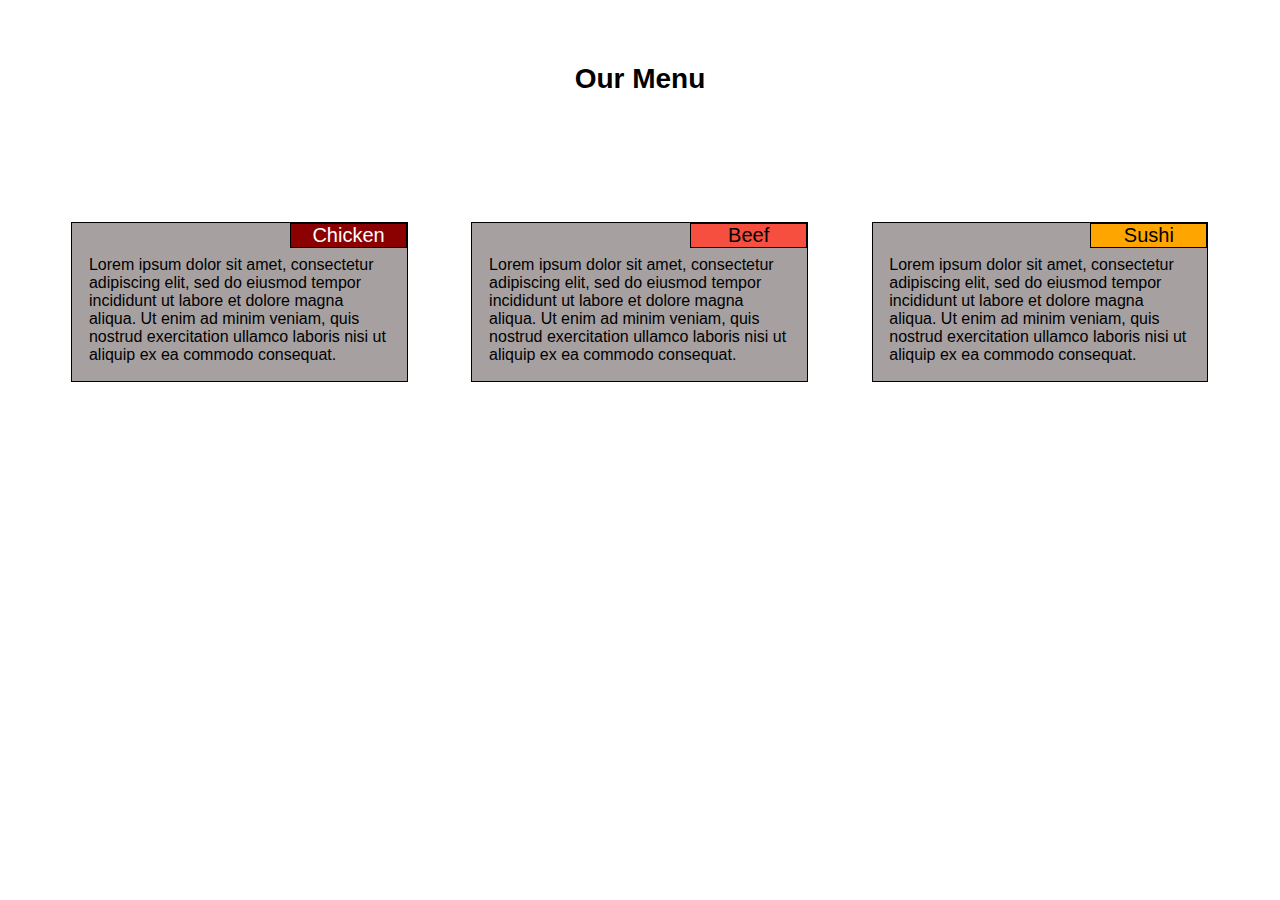
==== commit b06de02a: "Rename assignment2_index.html to index.html" ====
--- a/index.html
+++ b/index.html
@@ -1,57 +1,28 @@
-<!DOCTYPE html>
-<html lang="en-us">
-  <head>
-    <meta charset="UTF-8">
-    <title>Coursera Web Dev by apprentice95</title>
-    <meta name="viewport" content="width=device-width, initial-scale=1">
-    <link rel="stylesheet" type="text/css" href="stylesheets/normalize.css" media="screen">
-    <link href='https://fonts.googleapis.com/css?family=Open+Sans:400,700' rel='stylesheet' type='text/css'>
-    <link rel="stylesheet" type="text/css" href="stylesheets/stylesheet.css" media="screen">
-    <link rel="stylesheet" type="text/css" href="stylesheets/github-light.css" media="screen">
-  </head>
-  <body>
-    <section class="page-header">
-      <h1 class="project-name">Coursera Web Dev</h1>
-      <h2 class="project-tagline">coursera-test repository</h2>
-      <a href="https://github.com/apprentice95/coursera-test" class="btn">View on GitHub</a>
-      <a href="https://github.com/apprentice95/coursera-test/zipball/master" class="btn">Download .zip</a>
-      <a href="https://github.com/apprentice95/coursera-test/tarball/master" class="btn">Download .tar.gz</a>
-    </section>
-
-    <section class="main-content">
-      <h3>
-<a id="welcome-to-github-pages" class="anchor" href="#welcome-to-github-pages" aria-hidden="true"><span aria-hidden="true" class="octicon octicon-link"></span></a>Welcome to GitHub Pages.</h3>
-
-<p>This automatic page generator is the easiest way to create beautiful pages for all of your projects. Author your page content here <a href="https://guides.github.com/features/mastering-markdown/">using GitHub Flavored Markdown</a>, select a template crafted by a designer, and publish. After your page is generated, you can check out the new <code>gh-pages</code> branch locally. If you’re using GitHub Desktop, simply sync your repository and you’ll see the new branch.</p>
-
-<h3>
-<a id="designer-templates" class="anchor" href="#designer-templates" aria-hidden="true"><span aria-hidden="true" class="octicon octicon-link"></span></a>Designer Templates</h3>
-
-<p>We’ve crafted some handsome templates for you to use. Go ahead and click 'Continue to layouts' to browse through them. You can easily go back to edit your page before publishing. After publishing your page, you can revisit the page generator and switch to another theme. Your Page content will be preserved.</p>
-
-<h3>
-<a id="creating-pages-manually" class="anchor" href="#creating-pages-manually" aria-hidden="true"><span aria-hidden="true" class="octicon octicon-link"></span></a>Creating pages manually</h3>
-
-<p>If you prefer to not use the automatic generator, push a branch named <code>gh-pages</code> to your repository to create a page manually. In addition to supporting regular HTML content, GitHub Pages support Jekyll, a simple, blog aware static site generator. Jekyll makes it easy to create site-wide headers and footers without having to copy them across every page. It also offers intelligent blog support and other advanced templating features.</p>
-
-<h3>
-<a id="authors-and-contributors" class="anchor" href="#authors-and-contributors" aria-hidden="true"><span aria-hidden="true" class="octicon octicon-link"></span></a>Authors and Contributors</h3>
-
-<p>You can <a href="https://help.github.com/articles/basic-writing-and-formatting-syntax/#mentioning-users-and-teams" class="user-mention">@mention</a> a GitHub username to generate a link to their profile. The resulting <code>&lt;a&gt;</code> element will link to the contributor’s GitHub Profile. For example: In 2007, Chris Wanstrath (<a href="https://github.com/defunkt" class="user-mention">@defunkt</a>), PJ Hyett (<a href="https://github.com/pjhyett" class="user-mention">@pjhyett</a>), and Tom Preston-Werner (<a href="https://github.com/mojombo" class="user-mention">@mojombo</a>) founded GitHub.</p>
-
-<h3>
-<a id="support-or-contact" class="anchor" href="#support-or-contact" aria-hidden="true"><span aria-hidden="true" class="octicon octicon-link"></span></a>Support or Contact</h3>
-
-<p>Having trouble with Pages? Check out our <a href="https://help.github.com/pages">documentation</a> or <a href="https://github.com/contact">contact support</a> and we’ll help you sort it out.</p>
-
-      <footer class="site-footer">
-        <span class="site-footer-owner"><a href="https://github.com/apprentice95/coursera-test">Coursera Web Dev</a> is maintained by <a href="https://github.com/apprentice95">apprentice95</a>.</span>
-
-        <span class="site-footer-credits">This page was generated by <a href="https://pages.github.com">GitHub Pages</a> using the <a href="https://github.com/jasonlong/cayman-theme">Cayman theme</a> by <a href="https://twitter.com/jasonlong">Jason Long</a>.</span>
-      </footer>
-
-    </section>
-
-  
-  </body>
-</html>
+<!doctype html>
+  <head>
+    <meta charset="utf-8">
+    <meta content="width=device-width initial-scaling=1">
+    <link rel="stylesheet" href="stylesheets/assignment2_styles.css">
+  </head>
+  <body>
+    <h1>Our Menu</h1>
+    <section id="chicken" class="col-lg-4 col-md-6">
+      <span class="red title">Chicken</span>
+      <article>
+      Lorem ipsum dolor sit amet, consectetur adipiscing elit, sed do eiusmod tempor incididunt ut labore et dolore magna aliqua. Ut enim ad minim veniam, quis nostrud exercitation ullamco laboris nisi ut aliquip ex ea commodo consequat.
+      </article>
+    </section>
+    <section id="beef" class="col-lg-4 col-md-6">
+      <span class="orange title">Beef</span>
+      <article>
+      Lorem ipsum dolor sit amet, consectetur adipiscing elit, sed do eiusmod tempor incididunt ut labore et dolore magna aliqua. Ut enim ad minim veniam, quis nostrud exercitation ullamco laboris nisi ut aliquip ex ea commodo consequat.
+      </article>
+    </section>
+    <section id="sushi" class="col-lg-4 col-md-12">
+      <span class="yellow title">Sushi</span>
+      <article>
+      Lorem ipsum dolor sit amet, consectetur adipiscing elit, sed do eiusmod tempor incididunt ut labore et dolore magna aliqua. Ut enim ad minim veniam, quis nostrud exercitation ullamco laboris nisi ut aliquip ex ea commodo consequat.
+      </article>
+    </section>
+  </body>
+</html>
--- a/stylesheets/assignment2_styles.css
+++ b/stylesheets/assignment2_styles.css
@@ -0,0 +1,113 @@
+* {
+	box-sizing: border-box;
+}
+
+body {
+	color: black;
+	font-family: Arial, sans-serif;
+}
+
+h1 {
+	text-align: center;
+	font-size: 1.75em;
+}
+
+section {
+	float: left;
+	background-color: #a7a0a0;
+	border: 1px solid black;
+	position: relative;
+}
+
+.title {
+	position: absolute;
+	right: 0px;
+	text-align: center;
+	font-size: 1.25em;
+	width: 35%;
+	border: 1px solid black;
+}
+
+.red {
+	background-color: #8b0000;
+	color: white;
+}
+
+.orange {
+	background-color: #f64e3f;
+}
+
+.yellow {
+	background-color: #ffa500;
+}
+
+@media (min-width: 992px) {
+	h1 {
+		margin-top: 5%;
+		margin-bottom: 10%;
+	}
+	section.col-lg-4 {
+		width: 26.66%;
+		height: 50%;
+	}
+	#chicken {
+		margin-left: 5%;
+		margin-right: 2.5%;
+	}
+	#beef {
+		margin-left: 2.5%;
+		margin-right: 2.5%;
+	}
+	#sushi {
+		margin-left: 2.5%;
+		margin-right: 5%;
+	}
+	article {
+		margin: 10% 5% 5%;
+	}
+}
+
+@media (min-width: 768px) and (max-width: 991px) {
+	h1 {
+		margin-top: 5%;
+		margin-bottom: 10%;
+	}
+	section.col-md-6 {
+		width: 42.5%;
+		height: 40%;
+	}
+	section.col-md-12 {
+		width: 90%;
+		height: 40%;
+		margin: 5%;
+	}
+	#chicken {
+		margin-left: 5%;
+		margin-right: 2.5%;
+	}
+	#beef {
+		margin-left: 2.5%;
+		margin-right: 5%;
+	}
+	article {
+		margin: 8% 4% 4%;
+	}
+	#sushi > article {
+		margin: 6% 3% 3%;
+	}
+}
+
+@media (max-width: 767px) {
+	h1 {
+		margin-top: 5%;
+		margin-bottom: 5%;
+	}
+	section {
+		width: 90%;
+		height: 25%;
+		margin: 0% 5% 5%;
+	}
+	article {
+		margin: 10% 5% 5%;
+	}
+}
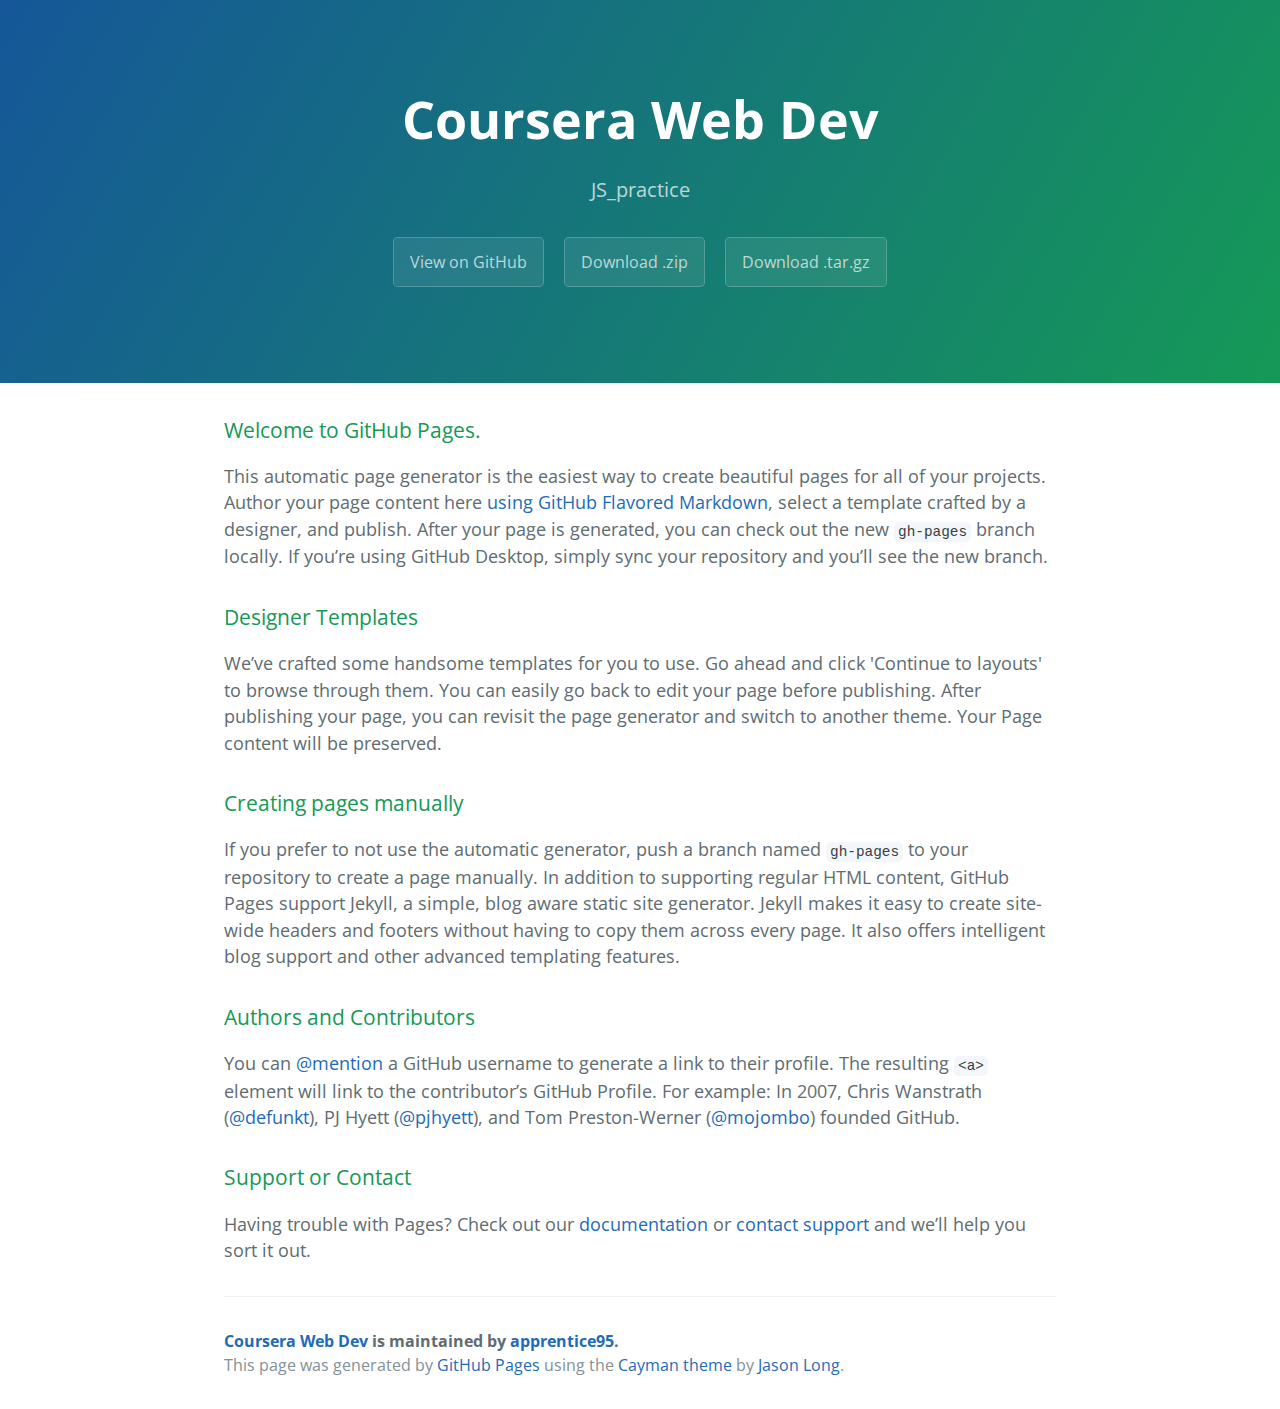
==== commit fc91d27e: "Create gh-pages branch via GitHub" ====
--- a/index.html
+++ b/index.html
@@ -1,28 +1,57 @@
-<!doctype html>
-  <head>
-    <meta charset="utf-8">
-    <meta content="width=device-width initial-scaling=1">
-    <link rel="stylesheet" href="stylesheets/assignment2_styles.css">
-  </head>
-  <body>
-    <h1>Our Menu</h1>
-    <section id="chicken" class="col-lg-4 col-md-6">
-      <span class="red title">Chicken</span>
-      <article>
-      Lorem ipsum dolor sit amet, consectetur adipiscing elit, sed do eiusmod tempor incididunt ut labore et dolore magna aliqua. Ut enim ad minim veniam, quis nostrud exercitation ullamco laboris nisi ut aliquip ex ea commodo consequat.
-      </article>
-    </section>
-    <section id="beef" class="col-lg-4 col-md-6">
-      <span class="orange title">Beef</span>
-      <article>
-      Lorem ipsum dolor sit amet, consectetur adipiscing elit, sed do eiusmod tempor incididunt ut labore et dolore magna aliqua. Ut enim ad minim veniam, quis nostrud exercitation ullamco laboris nisi ut aliquip ex ea commodo consequat.
-      </article>
-    </section>
-    <section id="sushi" class="col-lg-4 col-md-12">
-      <span class="yellow title">Sushi</span>
-      <article>
-      Lorem ipsum dolor sit amet, consectetur adipiscing elit, sed do eiusmod tempor incididunt ut labore et dolore magna aliqua. Ut enim ad minim veniam, quis nostrud exercitation ullamco laboris nisi ut aliquip ex ea commodo consequat.
-      </article>
-    </section>
-  </body>
-</html>
+<!DOCTYPE html>
+<html lang="en-us">
+  <head>
+    <meta charset="UTF-8">
+    <title>Coursera Web Dev by apprentice95</title>
+    <meta name="viewport" content="width=device-width, initial-scale=1">
+    <link rel="stylesheet" type="text/css" href="stylesheets/normalize.css" media="screen">
+    <link href='https://fonts.googleapis.com/css?family=Open+Sans:400,700' rel='stylesheet' type='text/css'>
+    <link rel="stylesheet" type="text/css" href="stylesheets/stylesheet.css" media="screen">
+    <link rel="stylesheet" type="text/css" href="stylesheets/github-light.css" media="screen">
+  </head>
+  <body>
+    <section class="page-header">
+      <h1 class="project-name">Coursera Web Dev</h1>
+      <h2 class="project-tagline">JS_practice</h2>
+      <a href="https://github.com/apprentice95/coursera-test" class="btn">View on GitHub</a>
+      <a href="https://github.com/apprentice95/coursera-test/zipball/master" class="btn">Download .zip</a>
+      <a href="https://github.com/apprentice95/coursera-test/tarball/master" class="btn">Download .tar.gz</a>
+    </section>
+
+    <section class="main-content">
+      <h3>
+<a id="welcome-to-github-pages" class="anchor" href="#welcome-to-github-pages" aria-hidden="true"><span aria-hidden="true" class="octicon octicon-link"></span></a>Welcome to GitHub Pages.</h3>
+
+<p>This automatic page generator is the easiest way to create beautiful pages for all of your projects. Author your page content here <a href="https://guides.github.com/features/mastering-markdown/">using GitHub Flavored Markdown</a>, select a template crafted by a designer, and publish. After your page is generated, you can check out the new <code>gh-pages</code> branch locally. If you’re using GitHub Desktop, simply sync your repository and you’ll see the new branch.</p>
+
+<h3>
+<a id="designer-templates" class="anchor" href="#designer-templates" aria-hidden="true"><span aria-hidden="true" class="octicon octicon-link"></span></a>Designer Templates</h3>
+
+<p>We’ve crafted some handsome templates for you to use. Go ahead and click 'Continue to layouts' to browse through them. You can easily go back to edit your page before publishing. After publishing your page, you can revisit the page generator and switch to another theme. Your Page content will be preserved.</p>
+
+<h3>
+<a id="creating-pages-manually" class="anchor" href="#creating-pages-manually" aria-hidden="true"><span aria-hidden="true" class="octicon octicon-link"></span></a>Creating pages manually</h3>
+
+<p>If you prefer to not use the automatic generator, push a branch named <code>gh-pages</code> to your repository to create a page manually. In addition to supporting regular HTML content, GitHub Pages support Jekyll, a simple, blog aware static site generator. Jekyll makes it easy to create site-wide headers and footers without having to copy them across every page. It also offers intelligent blog support and other advanced templating features.</p>
+
+<h3>
+<a id="authors-and-contributors" class="anchor" href="#authors-and-contributors" aria-hidden="true"><span aria-hidden="true" class="octicon octicon-link"></span></a>Authors and Contributors</h3>
+
+<p>You can <a href="https://help.github.com/articles/basic-writing-and-formatting-syntax/#mentioning-users-and-teams" class="user-mention">@mention</a> a GitHub username to generate a link to their profile. The resulting <code>&lt;a&gt;</code> element will link to the contributor’s GitHub Profile. For example: In 2007, Chris Wanstrath (<a href="https://github.com/defunkt" class="user-mention">@defunkt</a>), PJ Hyett (<a href="https://github.com/pjhyett" class="user-mention">@pjhyett</a>), and Tom Preston-Werner (<a href="https://github.com/mojombo" class="user-mention">@mojombo</a>) founded GitHub.</p>
+
+<h3>
+<a id="support-or-contact" class="anchor" href="#support-or-contact" aria-hidden="true"><span aria-hidden="true" class="octicon octicon-link"></span></a>Support or Contact</h3>
+
+<p>Having trouble with Pages? Check out our <a href="https://help.github.com/pages">documentation</a> or <a href="https://github.com/contact">contact support</a> and we’ll help you sort it out.</p>
+
+      <footer class="site-footer">
+        <span class="site-footer-owner"><a href="https://github.com/apprentice95/coursera-test">Coursera Web Dev</a> is maintained by <a href="https://github.com/apprentice95">apprentice95</a>.</span>
+
+        <span class="site-footer-credits">This page was generated by <a href="https://pages.github.com">GitHub Pages</a> using the <a href="https://github.com/jasonlong/cayman-theme">Cayman theme</a> by <a href="https://twitter.com/jasonlong">Jason Long</a>.</span>
+      </footer>
+
+    </section>
+
+  
+  </body>
+</html>
--- a/stylesheets/stylesheet.css
+++ b/stylesheets/stylesheet.css
@@ -0,0 +1,245 @@
+* {
+  box-sizing: border-box; }
+
+body {
+  padding: 0;
+  margin: 0;
+  font-family: "Open Sans", "Helvetica Neue", Helvetica, Arial, sans-serif;
+  font-size: 16px;
+  line-height: 1.5;
+  color: #606c71; }
+
+a {
+  color: #1e6bb8;
+  text-decoration: none; }
+  a:hover {
+    text-decoration: underline; }
+
+.btn {
+  display: inline-block;
+  margin-bottom: 1rem;
+  color: rgba(255, 255, 255, 0.7);
+  background-color: rgba(255, 255, 255, 0.08);
+  border-color: rgba(255, 255, 255, 0.2);
+  border-style: solid;
+  border-width: 1px;
+  border-radius: 0.3rem;
+  transition: color 0.2s, background-color 0.2s, border-color 0.2s; }
+  .btn + .btn {
+    margin-left: 1rem; }
+
+.btn:hover {
+  color: rgba(255, 255, 255, 0.8);
+  text-decoration: none;
+  background-color: rgba(255, 255, 255, 0.2);
+  border-color: rgba(255, 255, 255, 0.3); }
+
+@media screen and (min-width: 64em) {
+  .btn {
+    padding: 0.75rem 1rem; } }
+
+@media screen and (min-width: 42em) and (max-width: 64em) {
+  .btn {
+    padding: 0.6rem 0.9rem;
+    font-size: 0.9rem; } }
+
+@media screen and (max-width: 42em) {
+  .btn {
+    display: block;
+    width: 100%;
+    padding: 0.75rem;
+    font-size: 0.9rem; }
+    .btn + .btn {
+      margin-top: 1rem;
+      margin-left: 0; } }
+
+.page-header {
+  color: #fff;
+  text-align: center;
+  background-color: #159957;
+  background-image: linear-gradient(120deg, #155799, #159957); }
+
+@media screen and (min-width: 64em) {
+  .page-header {
+    padding: 5rem 6rem; } }
+
+@media screen and (min-width: 42em) and (max-width: 64em) {
+  .page-header {
+    padding: 3rem 4rem; } }
+
+@media screen and (max-width: 42em) {
+  .page-header {
+    padding: 2rem 1rem; } }
+
+.project-name {
+  margin-top: 0;
+  margin-bottom: 0.1rem; }
+
+@media screen and (min-width: 64em) {
+  .project-name {
+    font-size: 3.25rem; } }
+
+@media screen and (min-width: 42em) and (max-width: 64em) {
+  .project-name {
+    font-size: 2.25rem; } }
+
+@media screen and (max-width: 42em) {
+  .project-name {
+    font-size: 1.75rem; } }
+
+.project-tagline {
+  margin-bottom: 2rem;
+  font-weight: normal;
+  opacity: 0.7; }
+
+@media screen and (min-width: 64em) {
+  .project-tagline {
+    font-size: 1.25rem; } }
+
+@media screen and (min-width: 42em) and (max-width: 64em) {
+  .project-tagline {
+    font-size: 1.15rem; } }
+
+@media screen and (max-width: 42em) {
+  .project-tagline {
+    font-size: 1rem; } }
+
+.main-content :first-child {
+  margin-top: 0; }
+.main-content img {
+  max-width: 100%; }
+.main-content h1, .main-content h2, .main-content h3, .main-content h4, .main-content h5, .main-content h6 {
+  margin-top: 2rem;
+  margin-bottom: 1rem;
+  font-weight: normal;
+  color: #159957; }
+.main-content p {
+  margin-bottom: 1em; }
+.main-content code {
+  padding: 2px 4px;
+  font-family: Consolas, "Liberation Mono", Menlo, Courier, monospace;
+  font-size: 0.9rem;
+  color: #383e41;
+  background-color: #f3f6fa;
+  border-radius: 0.3rem; }
+.main-content pre {
+  padding: 0.8rem;
+  margin-top: 0;
+  margin-bottom: 1rem;
+  font: 1rem Consolas, "Liberation Mono", Menlo, Courier, monospace;
+  color: #567482;
+  word-wrap: normal;
+  background-color: #f3f6fa;
+  border: solid 1px #dce6f0;
+  border-radius: 0.3rem; }
+  .main-content pre > code {
+    padding: 0;
+    margin: 0;
+    font-size: 0.9rem;
+    color: #567482;
+    word-break: normal;
+    white-space: pre;
+    background: transparent;
+    border: 0; }
+.main-content .highlight {
+  margin-bottom: 1rem; }
+  .main-content .highlight pre {
+    margin-bottom: 0;
+    word-break: normal; }
+.main-content .highlight pre, .main-content pre {
+  padding: 0.8rem;
+  overflow: auto;
+  font-size: 0.9rem;
+  line-height: 1.45;
+  border-radius: 0.3rem; }
+.main-content pre code, .main-content pre tt {
+  display: inline;
+  max-width: initial;
+  padding: 0;
+  margin: 0;
+  overflow: initial;
+  line-height: inherit;
+  word-wrap: normal;
+  background-color: transparent;
+  border: 0; }
+  .main-content pre code:before, .main-content pre code:after, .main-content pre tt:before, .main-content pre tt:after {
+    content: normal; }
+.main-content ul, .main-content ol {
+  margin-top: 0; }
+.main-content blockquote {
+  padding: 0 1rem;
+  margin-left: 0;
+  color: #819198;
+  border-left: 0.3rem solid #dce6f0; }
+  .main-content blockquote > :first-child {
+    margin-top: 0; }
+  .main-content blockquote > :last-child {
+    margin-bottom: 0; }
+.main-content table {
+  display: block;
+  width: 100%;
+  overflow: auto;
+  word-break: normal;
+  word-break: keep-all; }
+  .main-content table th {
+    font-weight: bold; }
+  .main-content table th, .main-content table td {
+    padding: 0.5rem 1rem;
+    border: 1px solid #e9ebec; }
+.main-content dl {
+  padding: 0; }
+  .main-content dl dt {
+    padding: 0;
+    margin-top: 1rem;
+    font-size: 1rem;
+    font-weight: bold; }
+  .main-content dl dd {
+    padding: 0;
+    margin-bottom: 1rem; }
+.main-content hr {
+  height: 2px;
+  padding: 0;
+  margin: 1rem 0;
+  background-color: #eff0f1;
+  border: 0; }
+
+@media screen and (min-width: 64em) {
+  .main-content {
+    max-width: 64rem;
+    padding: 2rem 6rem;
+    margin: 0 auto;
+    font-size: 1.1rem; } }
+
+@media screen and (min-width: 42em) and (max-width: 64em) {
+  .main-content {
+    padding: 2rem 4rem;
+    font-size: 1.1rem; } }
+
+@media screen and (max-width: 42em) {
+  .main-content {
+    padding: 2rem 1rem;
+    font-size: 1rem; } }
+
+.site-footer {
+  padding-top: 2rem;
+  margin-top: 2rem;
+  border-top: solid 1px #eff0f1; }
+
+.site-footer-owner {
+  display: block;
+  font-weight: bold; }
+
+.site-footer-credits {
+  color: #819198; }
+
+@media screen and (min-width: 64em) {
+  .site-footer {
+    font-size: 1rem; } }
+
+@media screen and (min-width: 42em) and (max-width: 64em) {
+  .site-footer {
+    font-size: 1rem; } }
+
+@media screen and (max-width: 42em) {
+  .site-footer {
+    font-size: 0.9rem; } }
--- a/stylesheets/github-light.css
+++ b/stylesheets/github-light.css
@@ -0,0 +1,124 @@
+/*
+The MIT License (MIT)
+
+Copyright (c) 2016 GitHub, Inc.
+
+Permission is hereby granted, free of charge, to any person obtaining a copy
+of this software and associated documentation files (the "Software"), to deal
+in the Software without restriction, including without limitation the rights
+to use, copy, modify, merge, publish, distribute, sublicense, and/or sell
+copies of the Software, and to permit persons to whom the Software is
+furnished to do so, subject to the following conditions:
+
+The above copyright notice and this permission notice shall be included in all
+copies or substantial portions of the Software.
+
+THE SOFTWARE IS PROVIDED "AS IS", WITHOUT WARRANTY OF ANY KIND, EXPRESS OR
+IMPLIED, INCLUDING BUT NOT LIMITED TO THE WARRANTIES OF MERCHANTABILITY,
+FITNESS FOR A PARTICULAR PURPOSE AND NONINFRINGEMENT. IN NO EVENT SHALL THE
+AUTHORS OR COPYRIGHT HOLDERS BE LIABLE FOR ANY CLAIM, DAMAGES OR OTHER
+LIABILITY, WHETHER IN AN ACTION OF CONTRACT, TORT OR OTHERWISE, ARISING FROM,
+OUT OF OR IN CONNECTION WITH THE SOFTWARE OR THE USE OR OTHER DEALINGS IN THE
+SOFTWARE.
+
+*/
+
+.pl-c /* comment */ {
+  color: #969896;
+}
+
+.pl-c1 /* constant, variable.other.constant, support, meta.property-name, support.constant, support.variable, meta.module-reference, markup.raw, meta.diff.header */,
+.pl-s .pl-v /* string variable */ {
+  color: #0086b3;
+}
+
+.pl-e /* entity */,
+.pl-en /* entity.name */ {
+  color: #795da3;
+}
+
+.pl-smi /* variable.parameter.function, storage.modifier.package, storage.modifier.import, storage.type.java, variable.other */,
+.pl-s .pl-s1 /* string source */ {
+  color: #333;
+}
+
+.pl-ent /* entity.name.tag */ {
+  color: #63a35c;
+}
+
+.pl-k /* keyword, storage, storage.type */ {
+  color: #a71d5d;
+}
+
+.pl-s /* string */,
+.pl-pds /* punctuation.definition.string, string.regexp.character-class */,
+.pl-s .pl-pse .pl-s1 /* string punctuation.section.embedded source */,
+.pl-sr /* string.regexp */,
+.pl-sr .pl-cce /* string.regexp constant.character.escape */,
+.pl-sr .pl-sre /* string.regexp source.ruby.embedded */,
+.pl-sr .pl-sra /* string.regexp string.regexp.arbitrary-repitition */ {
+  color: #183691;
+}
+
+.pl-v /* variable */ {
+  color: #ed6a43;
+}
+
+.pl-id /* invalid.deprecated */ {
+  color: #b52a1d;
+}
+
+.pl-ii /* invalid.illegal */ {
+  color: #f8f8f8;
+  background-color: #b52a1d;
+}
+
+.pl-sr .pl-cce /* string.regexp constant.character.escape */ {
+  font-weight: bold;
+  color: #63a35c;
+}
+
+.pl-ml /* markup.list */ {
+  color: #693a17;
+}
+
+.pl-mh /* markup.heading */,
+.pl-mh .pl-en /* markup.heading entity.name */,
+.pl-ms /* meta.separator */ {
+  font-weight: bold;
+  color: #1d3e81;
+}
+
+.pl-mq /* markup.quote */ {
+  color: #008080;
+}
+
+.pl-mi /* markup.italic */ {
+  font-style: italic;
+  color: #333;
+}
+
+.pl-mb /* markup.bold */ {
+  font-weight: bold;
+  color: #333;
+}
+
+.pl-md /* markup.deleted, meta.diff.header.from-file */ {
+  color: #bd2c00;
+  background-color: #ffecec;
+}
+
+.pl-mi1 /* markup.inserted, meta.diff.header.to-file */ {
+  color: #55a532;
+  background-color: #eaffea;
+}
+
+.pl-mdr /* meta.diff.range */ {
+  font-weight: bold;
+  color: #795da3;
+}
+
+.pl-mo /* meta.output */ {
+  color: #1d3e81;
+}
+
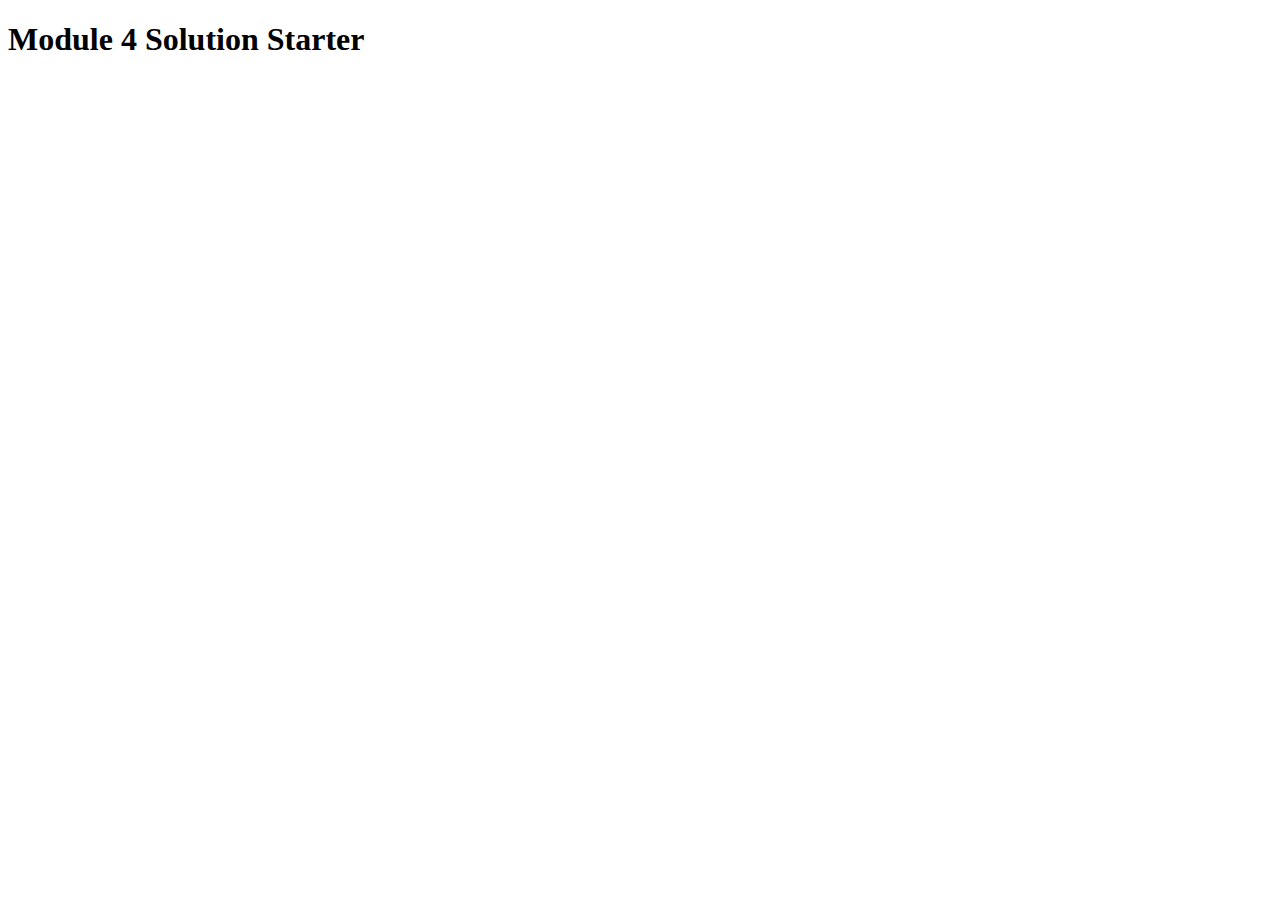
==== commit 2b14d34a: "Rename module-4-solution/index.html to index.html" ====
--- a/index.html
+++ b/index.html
@@ -1,57 +1,16 @@
 <!DOCTYPE html>
-<html lang="en-us">
-  <head>
-    <meta charset="UTF-8">
-    <title>Coursera Web Dev by apprentice95</title>
-    <meta name="viewport" content="width=device-width, initial-scale=1">
-    <link rel="stylesheet" type="text/css" href="stylesheets/normalize.css" media="screen">
-    <link href='https://fonts.googleapis.com/css?family=Open+Sans:400,700' rel='stylesheet' type='text/css'>
-    <link rel="stylesheet" type="text/css" href="stylesheets/stylesheet.css" media="screen">
-    <link rel="stylesheet" type="text/css" href="stylesheets/github-light.css" media="screen">
-  </head>
-  <body>
-    <section class="page-header">
-      <h1 class="project-name">Coursera Web Dev</h1>
-      <h2 class="project-tagline">JS_practice</h2>
-      <a href="https://github.com/apprentice95/coursera-test" class="btn">View on GitHub</a>
-      <a href="https://github.com/apprentice95/coursera-test/zipball/master" class="btn">Download .zip</a>
-      <a href="https://github.com/apprentice95/coursera-test/tarball/master" class="btn">Download .tar.gz</a>
-    </section>
-
-    <section class="main-content">
-      <h3>
-<a id="welcome-to-github-pages" class="anchor" href="#welcome-to-github-pages" aria-hidden="true"><span aria-hidden="true" class="octicon octicon-link"></span></a>Welcome to GitHub Pages.</h3>
-
-<p>This automatic page generator is the easiest way to create beautiful pages for all of your projects. Author your page content here <a href="https://guides.github.com/features/mastering-markdown/">using GitHub Flavored Markdown</a>, select a template crafted by a designer, and publish. After your page is generated, you can check out the new <code>gh-pages</code> branch locally. If you’re using GitHub Desktop, simply sync your repository and you’ll see the new branch.</p>
-
-<h3>
-<a id="designer-templates" class="anchor" href="#designer-templates" aria-hidden="true"><span aria-hidden="true" class="octicon octicon-link"></span></a>Designer Templates</h3>
-
-<p>We’ve crafted some handsome templates for you to use. Go ahead and click 'Continue to layouts' to browse through them. You can easily go back to edit your page before publishing. After publishing your page, you can revisit the page generator and switch to another theme. Your Page content will be preserved.</p>
-
-<h3>
-<a id="creating-pages-manually" class="anchor" href="#creating-pages-manually" aria-hidden="true"><span aria-hidden="true" class="octicon octicon-link"></span></a>Creating pages manually</h3>
-
-<p>If you prefer to not use the automatic generator, push a branch named <code>gh-pages</code> to your repository to create a page manually. In addition to supporting regular HTML content, GitHub Pages support Jekyll, a simple, blog aware static site generator. Jekyll makes it easy to create site-wide headers and footers without having to copy them across every page. It also offers intelligent blog support and other advanced templating features.</p>
-
-<h3>
-<a id="authors-and-contributors" class="anchor" href="#authors-and-contributors" aria-hidden="true"><span aria-hidden="true" class="octicon octicon-link"></span></a>Authors and Contributors</h3>
-
-<p>You can <a href="https://help.github.com/articles/basic-writing-and-formatting-syntax/#mentioning-users-and-teams" class="user-mention">@mention</a> a GitHub username to generate a link to their profile. The resulting <code>&lt;a&gt;</code> element will link to the contributor’s GitHub Profile. For example: In 2007, Chris Wanstrath (<a href="https://github.com/defunkt" class="user-mention">@defunkt</a>), PJ Hyett (<a href="https://github.com/pjhyett" class="user-mention">@pjhyett</a>), and Tom Preston-Werner (<a href="https://github.com/mojombo" class="user-mention">@mojombo</a>) founded GitHub.</p>
-
-<h3>
-<a id="support-or-contact" class="anchor" href="#support-or-contact" aria-hidden="true"><span aria-hidden="true" class="octicon octicon-link"></span></a>Support or Contact</h3>
-
-<p>Having trouble with Pages? Check out our <a href="https://help.github.com/pages">documentation</a> or <a href="https://github.com/contact">contact support</a> and we’ll help you sort it out.</p>
-
-      <footer class="site-footer">
-        <span class="site-footer-owner"><a href="https://github.com/apprentice95/coursera-test">Coursera Web Dev</a> is maintained by <a href="https://github.com/apprentice95">apprentice95</a>.</span>
-
-        <span class="site-footer-credits">This page was generated by <a href="https://pages.github.com">GitHub Pages</a> using the <a href="https://github.com/jasonlong/cayman-theme">Cayman theme</a> by <a href="https://twitter.com/jasonlong">Jason Long</a>.</span>
-      </footer>
-
-    </section>
-
-  
-  </body>
+<html>
+<head>
+  <meta charset="utf-8">
+  <title>Module 4 Solution Starter</title>
+  <script>
+    var names = []; // DO NOT REMOVE
+  </script>
+  <script src="SpeakHello.js"></script>
+  <script src="SpeakGoodBye.js"></script>
+  <script src="script.js"></script>
+</head>
+<body>
+  <h1>Module 4 Solution Starter</h1>
+</body>
 </html>
